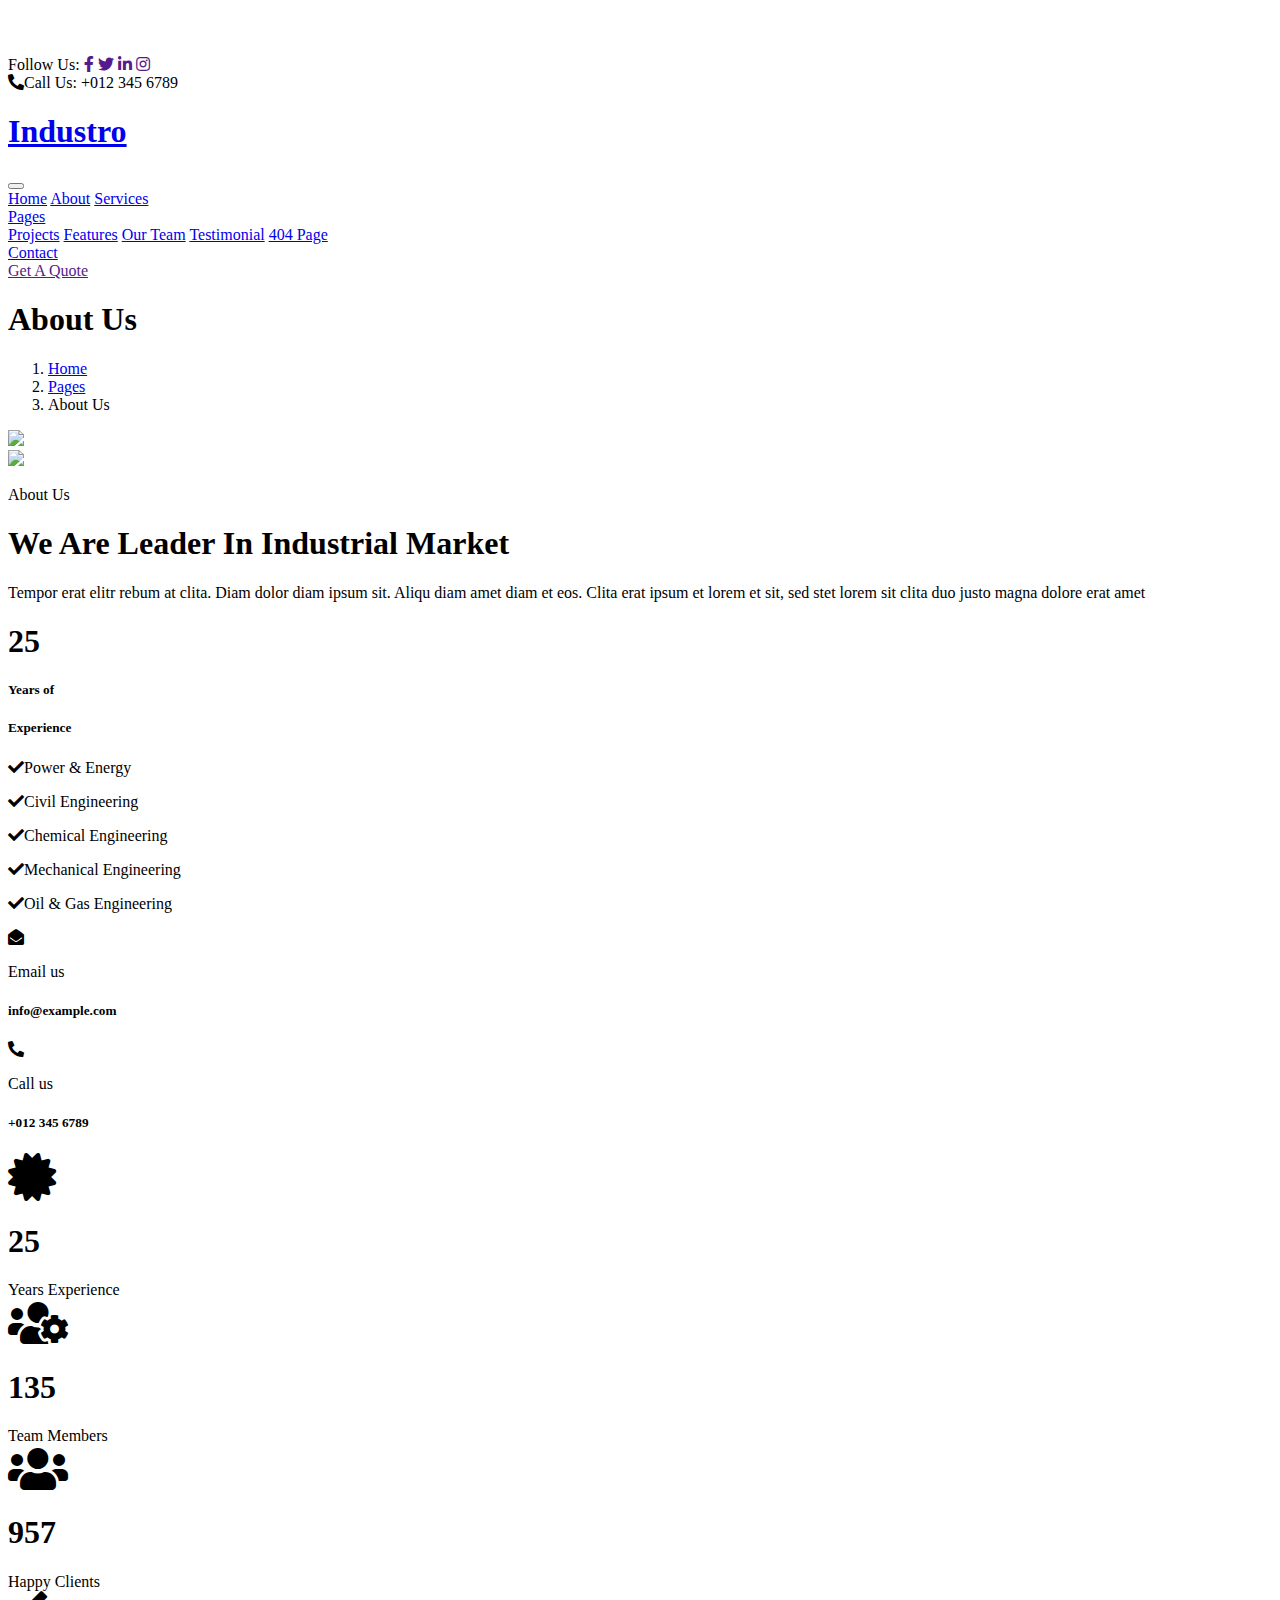
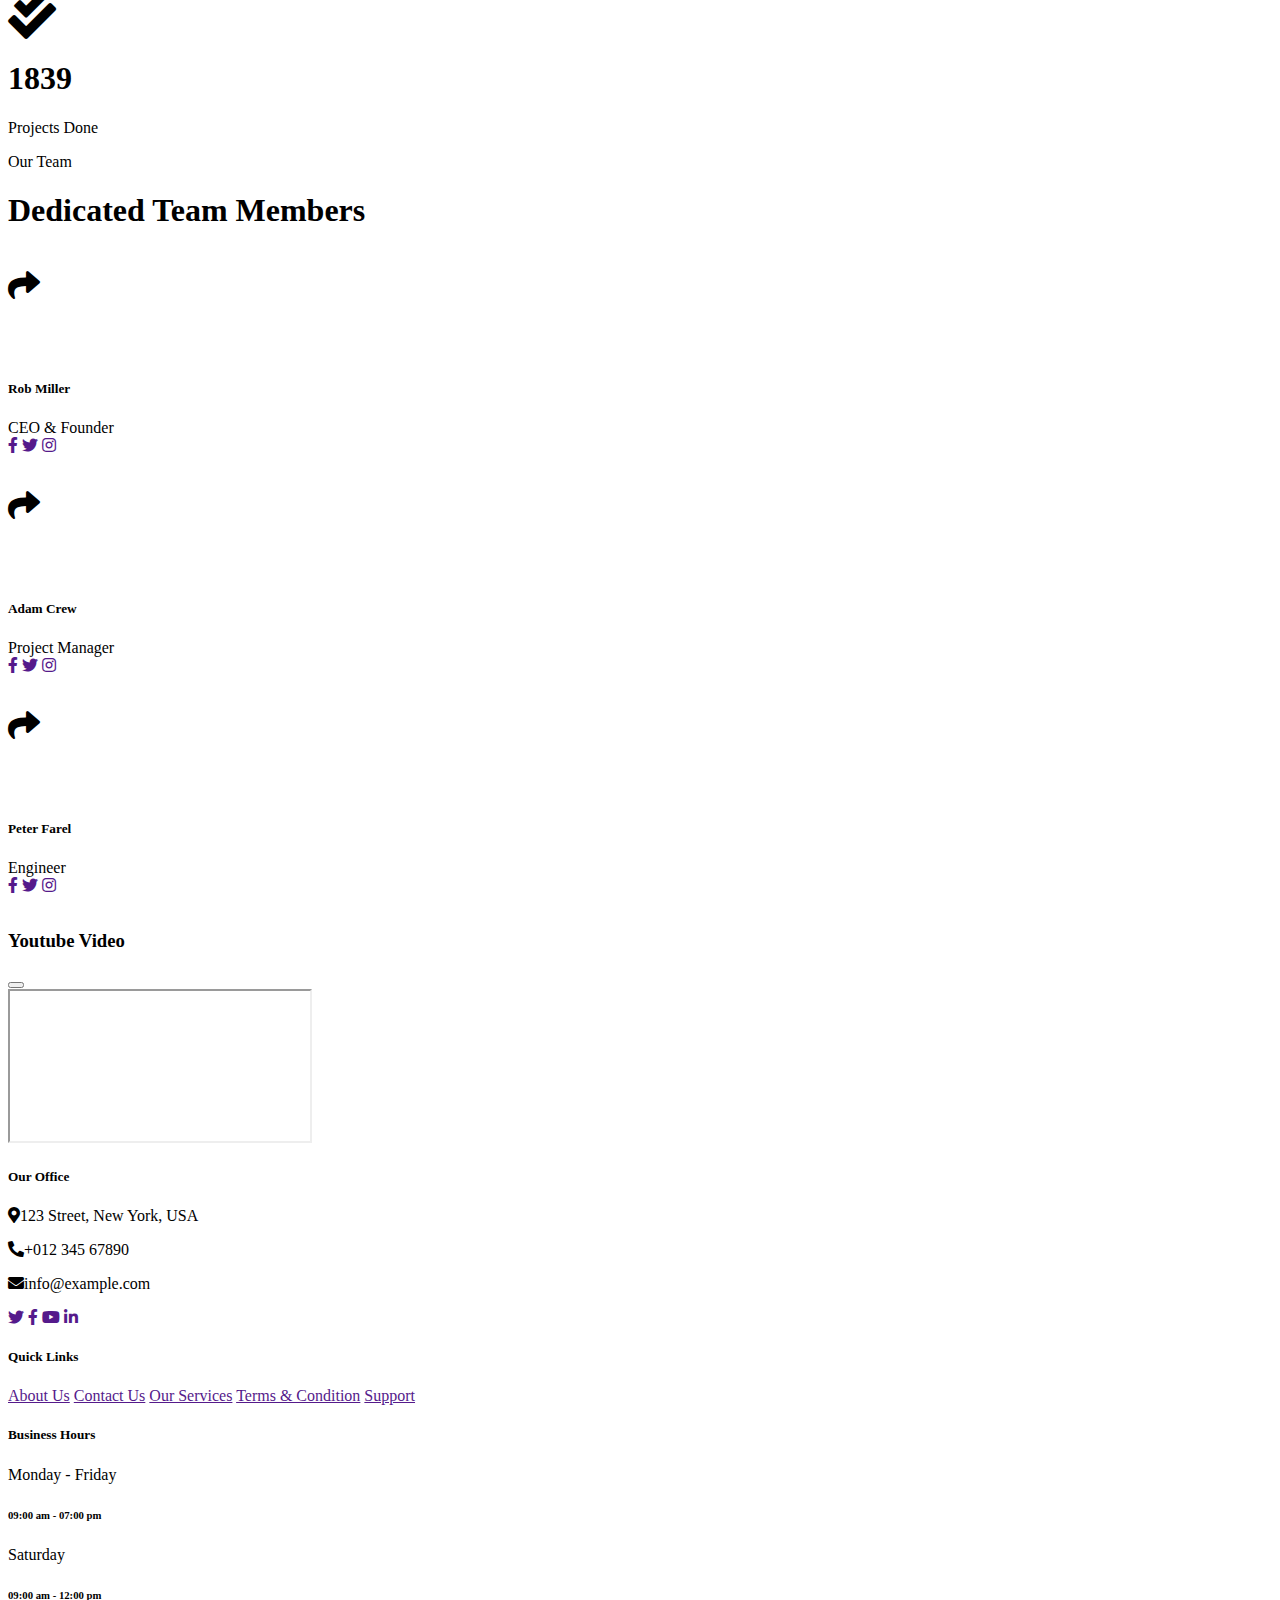
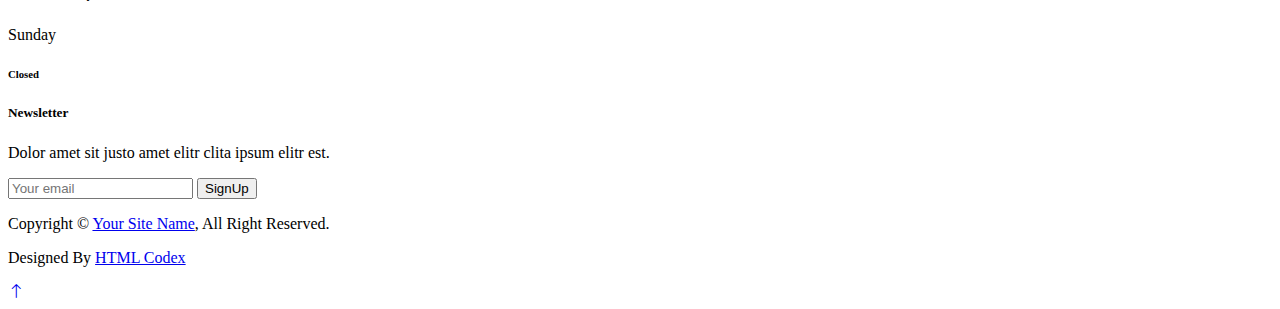
==== about.html @ bc9f6764 "Add files via upload" ====
<!DOCTYPE html>
<html lang="en">

<head>
    <meta charset="utf-8">
    <title>Industro - Industrial HTML Template</title>
    <meta content="width=device-width, initial-scale=1.0" name="viewport">
    <meta content="" name="keywords">
    <meta content="" name="description">

    <!-- Favicon -->
    <link href="img/favicon.ico" rel="icon">

    <!-- Google Web Fonts -->
    <link rel="preconnect" href="https://fonts.googleapis.com">
    <link rel="preconnect" href="https://fonts.gstatic.com" crossorigin>
    <link href="https://fonts.googleapis.com/css2?family=Open+Sans:wght@400;500;600&family=Rubik:wght@500;600;700&display=swap" rel="stylesheet">

    <!-- Icon Font Stylesheet -->
    <link href="https://cdnjs.cloudflare.com/ajax/libs/font-awesome/5.10.0/css/all.min.css" rel="stylesheet">
    <link href="https://cdn.jsdelivr.net/npm/bootstrap-icons@1.4.1/font/bootstrap-icons.css" rel="stylesheet">

    <!-- Libraries Stylesheet -->
    <link href="lib/animate/animate.min.css" rel="stylesheet">
    <link href="lib/owlcarousel/assets/owl.carousel.min.css" rel="stylesheet">

    <!-- Customized Bootstrap Stylesheet -->
    <link href="css/bootstrap.min.css" rel="stylesheet">

    <!-- Template Stylesheet -->
    <link href="css/style.css" rel="stylesheet">
</head>

<body>
    <!-- Spinner Start -->
    <div id="spinner" class="show bg-white position-fixed translate-middle w-100 vh-100 top-50 start-50 d-flex align-items-center justify-content-center">
        <div class="spinner-border text-primary" role="status" style="width: 3rem; height: 3rem;"></div>
    </div>
    <!-- Spinner End -->


    <!-- Topbar Start -->
    <div class="container-fluid bg-dark px-0">
        <div class="row g-0 d-none d-lg-flex">
            <div class="col-lg-6 ps-5 text-start">
                <div class="h-100 d-inline-flex align-items-center text-white">
                    <span>Follow Us:</span>
                    <a class="btn btn-link text-light" href=""><i class="fab fa-facebook-f"></i></a>
                    <a class="btn btn-link text-light" href=""><i class="fab fa-twitter"></i></a>
                    <a class="btn btn-link text-light" href=""><i class="fab fa-linkedin-in"></i></a>
                    <a class="btn btn-link text-light" href=""><i class="fab fa-instagram"></i></a>
                </div>
            </div>
            <div class="col-lg-6 text-end">
                <div class="h-100 topbar-right d-inline-flex align-items-center text-white py-2 px-5">
                    <span class="fs-5 fw-bold me-2"><i class="fa fa-phone-alt me-2"></i>Call Us:</span>
                    <span class="fs-5 fw-bold">+012 345 6789</span>
                </div>
            </div>
        </div>
    </div>
    <!-- Topbar End -->


    <!-- Navbar Start -->
    <nav class="navbar navbar-expand-lg bg-white navbar-light sticky-top py-0 pe-5">
        <a href="index.html" class="navbar-brand ps-5 me-0">
            <h1 class="text-white m-0">Industro</h1>
        </a>
        <button type="button" class="navbar-toggler me-0" data-bs-toggle="collapse" data-bs-target="#navbarCollapse">
            <span class="navbar-toggler-icon"></span>
        </button>
        <div class="collapse navbar-collapse" id="navbarCollapse">
            <div class="navbar-nav ms-auto p-4 p-lg-0">
                <a href="index.html" class="nav-item nav-link">Home</a>
                <a href="about.html" class="nav-item nav-link active">About</a>
                <a href="service.html" class="nav-item nav-link">Services</a>
                <div class="nav-item dropdown">
                    <a href="#" class="nav-link dropdown-toggle" data-bs-toggle="dropdown">Pages</a>
                    <div class="dropdown-menu bg-light m-0">
                        <a href="project.html" class="dropdown-item">Projects</a>
                        <a href="feature.html" class="dropdown-item">Features</a>
                        <a href="team.html" class="dropdown-item">Our Team</a>
                        <a href="testimonial.html" class="dropdown-item">Testimonial</a>
                        <a href="404.html" class="dropdown-item">404 Page</a>
                    </div>
                </div>
                <a href="contact.html" class="nav-item nav-link">Contact</a>
            </div>
            <a href="" class="btn btn-primary px-3 d-none d-lg-block">Get A Quote</a>
        </div>
    </nav>
    <!-- Navbar End -->


    <!-- Page Header Start -->
    <div class="container-fluid page-header py-5 mb-5 wow fadeIn" data-wow-delay="0.1s">
        <div class="container py-5">
            <h1 class="display-3 text-white animated slideInRight">About Us</h1>
            <nav aria-label="breadcrumb">
                <ol class="breadcrumb animated slideInRight mb-0">
                    <li class="breadcrumb-item"><a href="#">Home</a></li>
                    <li class="breadcrumb-item"><a href="#">Pages</a></li>
                    <li class="breadcrumb-item active" aria-current="page">About Us</li>
                </ol>
            </nav>
        </div>
    </div>
    <!-- Page Header End -->


    <!-- About Start -->
    <div class="container-xxl py-5">
        <div class="container">
            <div class="row g-5">
                <div class="col-lg-6">
                    <div class="row gx-3 h-100">
                        <div class="col-6 align-self-start wow fadeInUp" data-wow-delay="0.1s">
                            <img class="img-fluid" src="img/about-1.jpg">
                        </div>
                        <div class="col-6 align-self-end wow fadeInDown" data-wow-delay="0.1s">
                            <img class="img-fluid" src="img/about-2.jpg">
                        </div>
                    </div>
                </div>
                <div class="col-lg-6 wow fadeIn" data-wow-delay="0.5s">
                    <p class="fw-medium text-uppercase text-primary mb-2">About Us</p>
                    <h1 class="display-5 mb-4">We Are Leader In Industrial Market</h1>
                    <p class="mb-4">Tempor erat elitr rebum at clita. Diam dolor diam ipsum sit. Aliqu diam amet diam et eos. Clita erat ipsum et lorem et sit, sed stet lorem sit clita duo justo magna dolore erat amet</p>
                    <div class="d-flex align-items-center mb-4">
                        <div class="flex-shrink-0 bg-primary p-4">
                            <h1 class="display-2">25</h1>
                            <h5 class="text-white">Years of</h5>
                            <h5 class="text-white">Experience</h5>
                        </div>
                        <div class="ms-4">
                            <p><i class="fa fa-check text-primary me-2"></i>Power & Energy</p>
                            <p><i class="fa fa-check text-primary me-2"></i>Civil Engineering</p>
                            <p><i class="fa fa-check text-primary me-2"></i>Chemical Engineering</p>
                            <p><i class="fa fa-check text-primary me-2"></i>Mechanical Engineering</p>
                            <p class="mb-0"><i class="fa fa-check text-primary me-2"></i>Oil & Gas Engineering</p>
                        </div>
                    </div>
                    <div class="row pt-2">
                        <div class="col-sm-6">
                            <div class="d-flex align-items-center">
                                <div class="flex-shrink-0 btn-lg-square rounded-circle bg-primary">
                                    <i class="fa fa-envelope-open text-white"></i>
                                </div>
                                <div class="ms-3">
                                    <p class="mb-2">Email us</p>
                                    <h5 class="mb-0">info@example.com</h5>
                                </div>
                            </div>
                        </div>
                        <div class="col-sm-6">
                            <div class="d-flex align-items-center">
                                <div class="flex-shrink-0 btn-lg-square rounded-circle bg-primary">
                                    <i class="fa fa-phone-alt text-white"></i>
                                </div>
                                <div class="ms-3">
                                    <p class="mb-2">Call us</p>
                                    <h5 class="mb-0">+012 345 6789</h5>
                                </div>
                            </div>
                        </div>
                    </div>
                </div>
            </div>
        </div>
    </div>
    <!-- About End -->


    <!-- Facts Start -->
    <div class="container-fluid facts my-5 p-5">
        <div class="row g-5">
            <div class="col-md-6 col-xl-3 wow fadeIn" data-wow-delay="0.1s">
                <div class="text-center border p-5">
                    <i class="fa fa-certificate fa-3x text-white mb-3"></i>
                    <h1 class="display-2 text-primary mb-0" data-toggle="counter-up">25</h1>
                    <span class="fs-5 fw-semi-bold text-white">Years Experience</span>
                </div>
            </div>
            <div class="col-md-6 col-xl-3 wow fadeIn" data-wow-delay="0.3s">
                <div class="text-center border p-5">
                    <i class="fa fa-users-cog fa-3x text-white mb-3"></i>
                    <h1 class="display-2 text-primary mb-0" data-toggle="counter-up">135</h1>
                    <span class="fs-5 fw-semi-bold text-white">Team Members</span>
                </div>
            </div>
            <div class="col-md-6 col-xl-3 wow fadeIn" data-wow-delay="0.5s">
                <div class="text-center border p-5">
                    <i class="fa fa-users fa-3x text-white mb-3"></i>
                    <h1 class="display-2 text-primary mb-0" data-toggle="counter-up">957</h1>
                    <span class="fs-5 fw-semi-bold text-white">Happy Clients</span>
                </div>
            </div>
            <div class="col-md-6 col-xl-3 wow fadeIn" data-wow-delay="0.7s">
                <div class="text-center border p-5">
                    <i class="fa fa-check-double fa-3x text-white mb-3"></i>
                    <h1 class="display-2 text-primary mb-0" data-toggle="counter-up">1839</h1>
                    <span class="fs-5 fw-semi-bold text-white">Projects Done</span>
                </div>
            </div>
        </div>
    </div>
    <!-- Facts End -->


    <!-- Team Start -->
    <div class="container-xxl py-5">
        <div class="container">
            <div class="text-center mx-auto wow fadeInUp" data-wow-delay="0.1s" style="max-width: 600px;">
                <p class="fw-medium text-uppercase text-primary mb-2">Our Team</p>
                <h1 class="display-5 mb-5">Dedicated Team Members</h1>
            </div>
            <div class="row g-4">
                <div class="col-lg-4 col-md-6 wow fadeInUp" data-wow-delay="0.1s">
                    <div class="team-item">
                        <img class="img-fluid" src="img/team-1.jpg" alt="">
                        <div class="d-flex">
                            <div class="flex-shrink-0 btn-square bg-primary" style="width: 90px; height: 90px;">
                                <i class="fa fa-2x fa-share text-white"></i>
                            </div>
                            <div class="position-relative overflow-hidden bg-light d-flex flex-column justify-content-center w-100 ps-4" style="height: 90px;">
                                <h5>Rob Miller</h5>
                                <span class="text-primary">CEO & Founder</span>
                                <div class="team-social">
                                    <a class="btn btn-square btn-dark rounded-circle mx-1" href=""><i class="fab fa-facebook-f"></i></a>
                                    <a class="btn btn-square btn-dark rounded-circle mx-1" href=""><i class="fab fa-twitter"></i></a>
                                    <a class="btn btn-square btn-dark rounded-circle mx-1" href=""><i class="fab fa-instagram"></i></a>
                                </div>                                                              
                            </div>
                        </div>
                    </div>
                </div>
                <div class="col-lg-4 col-md-6 wow fadeInUp" data-wow-delay="0.3s">
                    <div class="team-item">
                        <img class="img-fluid" src="img/team-2.jpg" alt="">
                        <div class="d-flex">
                            <div class="flex-shrink-0 btn-square bg-primary" style="width: 90px; height: 90px;">
                                <i class="fa fa-2x fa-share text-white"></i>
                            </div>
                            <div class="position-relative overflow-hidden bg-light d-flex flex-column justify-content-center w-100 ps-4" style="height: 90px;">
                                <h5>Adam Crew</h5>
                                <span class="text-primary">Project Manager</span>
                                <div class="team-social">
                                    <a class="btn btn-square btn-dark rounded-circle mx-1" href=""><i class="fab fa-facebook-f"></i></a>
                                    <a class="btn btn-square btn-dark rounded-circle mx-1" href=""><i class="fab fa-twitter"></i></a>
                                    <a class="btn btn-square btn-dark rounded-circle mx-1" href=""><i class="fab fa-instagram"></i></a>
                                </div>
                            </div>
                        </div>
                    </div>
                </div>
                <div class="col-lg-4 col-md-6 wow fadeInUp" data-wow-delay="0.5s">
                    <div class="team-item">
                        <img class="img-fluid" src="img/team-3.jpg" alt="">
                        <div class="d-flex">
                            <div class="flex-shrink-0 btn-square bg-primary" style="width: 90px; height: 90px;">
                                <i class="fa fa-2x fa-share text-white"></i>
                            </div>
                            <div class="position-relative overflow-hidden bg-light d-flex flex-column justify-content-center w-100 ps-4" style="height: 90px;">
                                <h5>Peter Farel</h5>
                                <span class="text-primary">Engineer</span>
                                <div class="team-social">
                                    <a class="btn btn-square btn-dark rounded-circle mx-1" href=""><i class="fab fa-facebook-f"></i></a>
                                    <a class="btn btn-square btn-dark rounded-circle mx-1" href=""><i class="fab fa-twitter"></i></a>
                                    <a class="btn btn-square btn-dark rounded-circle mx-1" href=""><i class="fab fa-instagram"></i></a>
                                </div>
                            </div>
                        </div>
                    </div>
                </div>
            </div>
        </div>
    </div>
    <!-- Team End -->


    <!-- Video Modal Start -->
    <div class="modal modal-video fade" id="videoModal" tabindex="-1" aria-labelledby="exampleModalLabel" aria-hidden="true">
        <div class="modal-dialog">
            <div class="modal-content rounded-0">
                <div class="modal-header">
                    <h3 class="modal-title" id="exampleModalLabel">Youtube Video</h3>
                    <button type="button" class="btn-close" data-bs-dismiss="modal" aria-label="Close"></button>
                </div>
                <div class="modal-body">
                    <!-- 16:9 aspect ratio -->
                    <div class="ratio ratio-16x9">
                        <iframe class="embed-responsive-item" src="" id="video" allowfullscreen allowscriptaccess="always"
                            allow="autoplay"></iframe>
                    </div>
                </div>
            </div>
        </div>
    </div>
    <!-- Video Modal End -->
        

    <!-- Footer Start -->
    <div class="container-fluid bg-dark footer mt-5 py-5 wow fadeIn" data-wow-delay="0.1s">
        <div class="container py-5">
            <div class="row g-5">
                <div class="col-lg-3 col-md-6">
                    <h5 class="text-white mb-4">Our Office</h5>
                    <p class="mb-2"><i class="fa fa-map-marker-alt me-3"></i>123 Street, New York, USA</p>
                    <p class="mb-2"><i class="fa fa-phone-alt me-3"></i>+012 345 67890</p>
                    <p class="mb-2"><i class="fa fa-envelope me-3"></i>info@example.com</p>
                    <div class="d-flex pt-3">
                        <a class="btn btn-square btn-primary rounded-circle me-2" href=""><i class="fab fa-twitter"></i></a>
                        <a class="btn btn-square btn-primary rounded-circle me-2" href=""><i class="fab fa-facebook-f"></i></a>
                        <a class="btn btn-square btn-primary rounded-circle me-2" href=""><i class="fab fa-youtube"></i></a>
                        <a class="btn btn-square btn-primary rounded-circle me-2" href=""><i class="fab fa-linkedin-in"></i></a>
                    </div>
                </div>
                <div class="col-lg-3 col-md-6">
                    <h5 class="text-white mb-4">Quick Links</h5>
                    <a class="btn btn-link" href="">About Us</a>
                    <a class="btn btn-link" href="">Contact Us</a>
                    <a class="btn btn-link" href="">Our Services</a>
                    <a class="btn btn-link" href="">Terms & Condition</a>
                    <a class="btn btn-link" href="">Support</a>
                </div>
                <div class="col-lg-3 col-md-6">
                    <h5 class="text-white mb-4">Business Hours</h5>
                    <p class="mb-1">Monday - Friday</p>
                    <h6 class="text-light">09:00 am - 07:00 pm</h6>
                    <p class="mb-1">Saturday</p>
                    <h6 class="text-light">09:00 am - 12:00 pm</h6>
                    <p class="mb-1">Sunday</p>
                    <h6 class="text-light">Closed</h6>
                </div>
                <div class="col-lg-3 col-md-6">
                    <h5 class="text-white mb-4">Newsletter</h5>
                    <p>Dolor amet sit justo amet elitr clita ipsum elitr est.</p>
                    <div class="position-relative w-100">
                        <input class="form-control bg-transparent w-100 py-3 ps-4 pe-5" type="text" placeholder="Your email">
                        <button type="button" class="btn btn-primary py-2 position-absolute top-0 end-0 mt-2 me-2">SignUp</button>
                    </div>
                </div>
            </div>
        </div>
    </div>
    <!-- Footer End -->


    <!-- Copyright Start -->
    <div class="container-fluid copyright bg-dark py-4">
        <div class="container text-center">
            <p class="mb-2">Copyright &copy; <a class="fw-semi-bold" href="#">Your Site Name</a>, All Right Reserved.</p>
            <!--/*** This template is free as long as you keep the footer author’s credit link/attribution link/backlink. If you'd like to use the template without the footer author’s credit link/attribution link/backlink, you can purchase the Credit Removal License from "https://htmlcodex.com/credit-removal". Thank you for your support. ***/-->
            <p class="mb-0">Designed By <a class="fw-semi-bold" href="https://htmlcodex.com">HTML Codex</a></p>
        </div>
    </div>
    <!-- Copyright End -->


    <!-- Back to Top -->
    <a href="#" class="btn btn-lg btn-primary btn-lg-square rounded-circle back-to-top"><i class="bi bi-arrow-up"></i></a>


    <!-- JavaScript Libraries -->
    <script src="https://code.jquery.com/jquery-3.4.1.min.js"></script>
    <script src="https://cdn.jsdelivr.net/npm/bootstrap@5.0.0/dist/js/bootstrap.bundle.min.js"></script>
    <script src="lib/wow/wow.min.js"></script>
    <script src="lib/easing/easing.min.js"></script>
    <script src="lib/waypoints/waypoints.min.js"></script>
    <script src="lib/owlcarousel/owl.carousel.min.js"></script>
    <script src="lib/counterup/counterup.min.js"></script>

    <!-- Template Javascript -->
    <script src="js/main.js"></script>
</body>

</html>
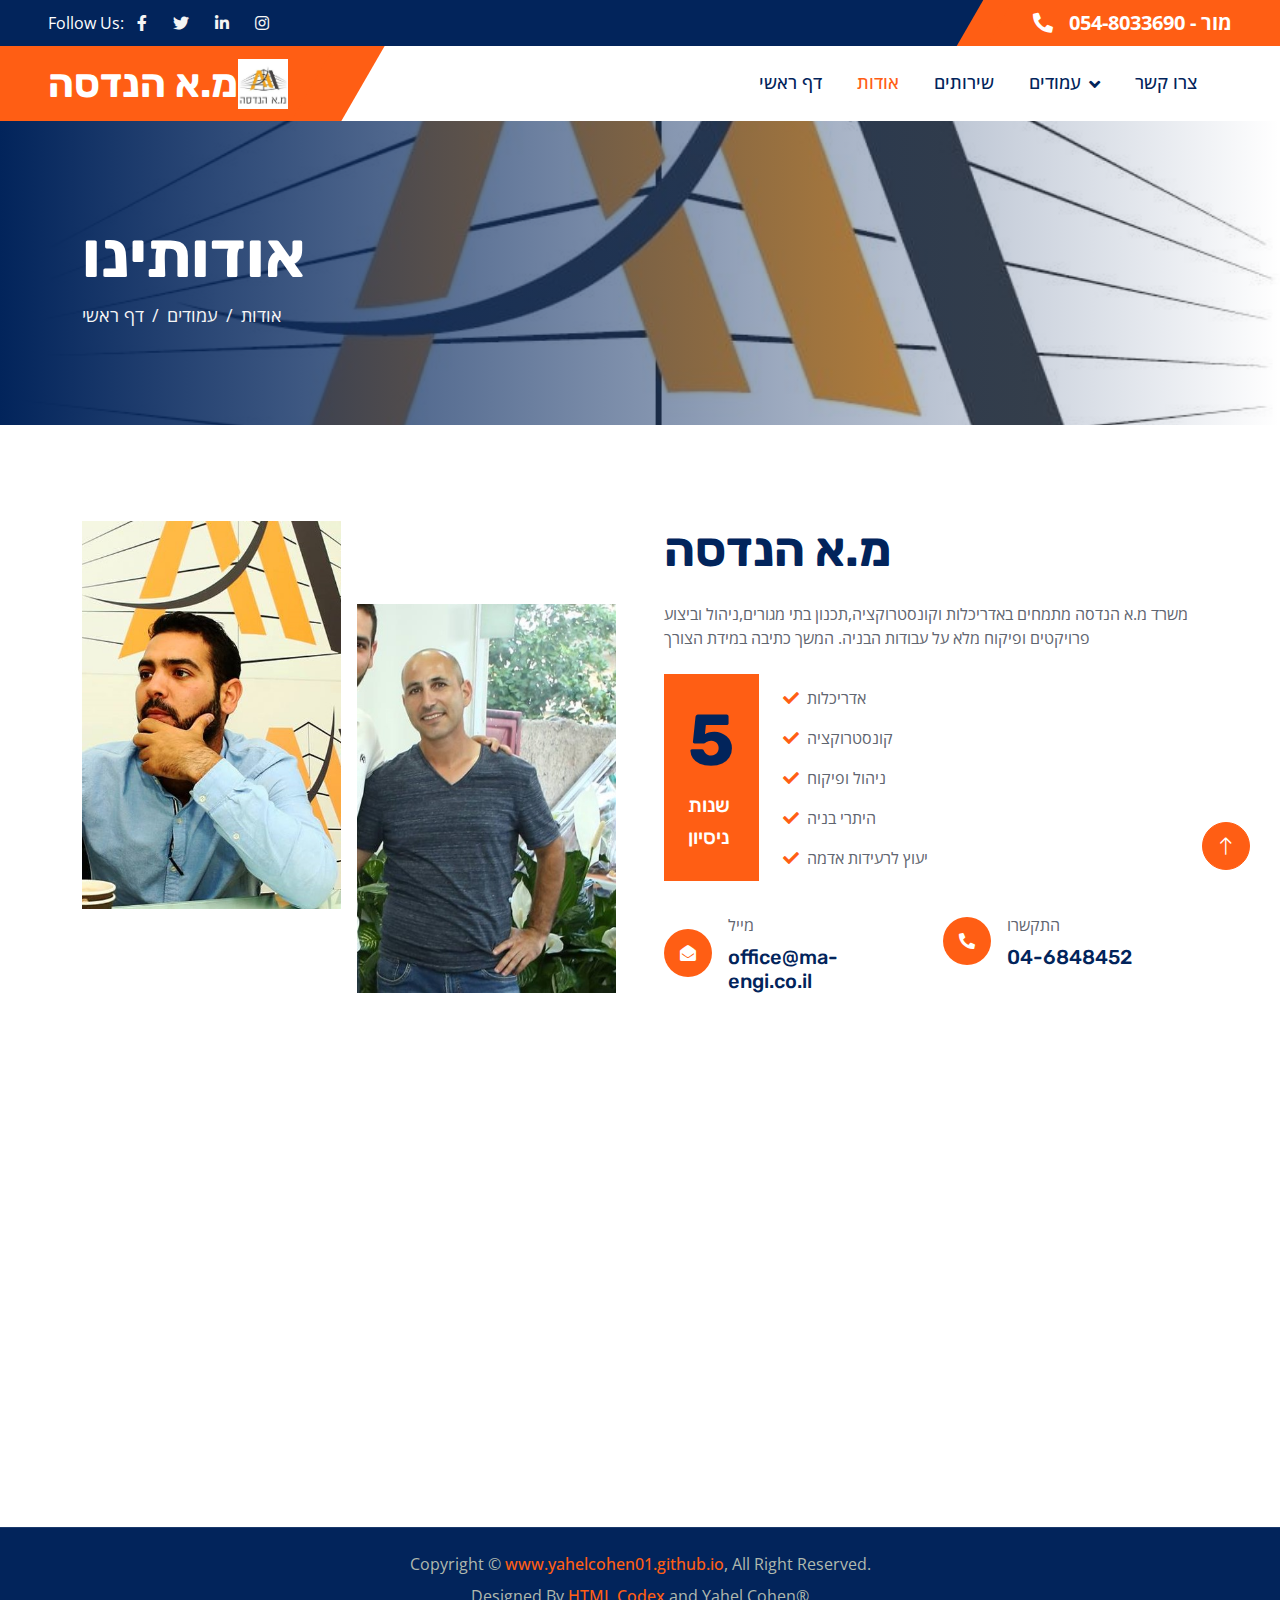
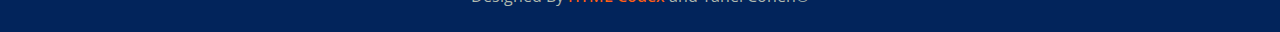
==== commit d4918638: "updated about.html all sections" ====
--- a/about.html
+++ b/about.html
@@ -3,13 +3,13 @@
 
 <head>
     <meta charset="utf-8">
-    <title>Industro - Industrial HTML Template</title>
+    <title>מ.א הנדסה</title>
     <meta content="width=device-width, initial-scale=1.0" name="viewport">
     <meta content="" name="keywords">
     <meta content="" name="description">
 
     <!-- Favicon -->
-    <link href="img/favicon.ico" rel="icon">
+    <link href="img/m&a.jpg" rel="icon">
 
     <!-- Google Web Fonts -->
     <link rel="preconnect" href="https://fonts.googleapis.com">
@@ -37,15 +37,13 @@
         <div class="spinner-border text-primary" role="status" style="width: 3rem; height: 3rem;"></div>
     </div>
     <!-- Spinner End -->
-
-
     <!-- Topbar Start -->
     <div class="container-fluid bg-dark px-0">
         <div class="row g-0 d-none d-lg-flex">
             <div class="col-lg-6 ps-5 text-start">
                 <div class="h-100 d-inline-flex align-items-center text-white">
                     <span>Follow Us:</span>
-                    <a class="btn btn-link text-light" href=""><i class="fab fa-facebook-f"></i></a>
+                    <a class="btn btn-link text-light" href="https://www.facebook.com/morengineering/?ref=page_internal"><i class="fab fa-facebook-f"></i></a>
                     <a class="btn btn-link text-light" href=""><i class="fab fa-twitter"></i></a>
                     <a class="btn btn-link text-light" href=""><i class="fab fa-linkedin-in"></i></a>
                     <a class="btn btn-link text-light" href=""><i class="fab fa-instagram"></i></a>
@@ -53,61 +51,57 @@
             </div>
             <div class="col-lg-6 text-end">
                 <div class="h-100 topbar-right d-inline-flex align-items-center text-white py-2 px-5">
-                    <span class="fs-5 fw-bold me-2"><i class="fa fa-phone-alt me-2"></i>Call Us:</span>
-                    <span class="fs-5 fw-bold">+012 345 6789</span>
+                    <span class="fs-5 fw-bold me-2"><i class="fa fa-phone-alt me-2"></i></span>
+                    <span class="fs-5 fw-bold">מור - 054-8033690</span>
                 </div>
             </div>
         </div>
     </div>
     <!-- Topbar End -->
-
-
     <!-- Navbar Start -->
     <nav class="navbar navbar-expand-lg bg-white navbar-light sticky-top py-0 pe-5">
         <a href="index.html" class="navbar-brand ps-5 me-0">
-            <h1 class="text-white m-0">Industro</h1>
+            <h1 class="text-white m-0">מ.א הנדסה</h1>
+            <div style="text-align: left;"><img src="img/m&a.jpg" lenght="50" width="50" alt="" /></div>
         </a>
         <button type="button" class="navbar-toggler me-0" data-bs-toggle="collapse" data-bs-target="#navbarCollapse">
             <span class="navbar-toggler-icon"></span>
         </button>
         <div class="collapse navbar-collapse" id="navbarCollapse">
             <div class="navbar-nav ms-auto p-4 p-lg-0">
-                <a href="index.html" class="nav-item nav-link">Home</a>
-                <a href="about.html" class="nav-item nav-link active">About</a>
-                <a href="service.html" class="nav-item nav-link">Services</a>
+                <a href="index.html" class="nav-item nav-link">דף ראשי</a>
+                <a href="about.html" class="nav-item nav-link active">אודות</a>
+                <a href="service.html" class="nav-item nav-link">שירותים</a>
                 <div class="nav-item dropdown">
-                    <a href="#" class="nav-link dropdown-toggle" data-bs-toggle="dropdown">Pages</a>
+                    <a href="#" class="nav-link dropdown-toggle" data-bs-toggle="dropdown">עמודים</a>
                     <div class="dropdown-menu bg-light m-0">
-                        <a href="project.html" class="dropdown-item">Projects</a>
-                        <a href="feature.html" class="dropdown-item">Features</a>
-                        <a href="team.html" class="dropdown-item">Our Team</a>
-                        <a href="testimonial.html" class="dropdown-item">Testimonial</a>
+                        <a href="project.html" class="dropdown-item">פרויקטים</a>
+                        <a href="feature.html" class="dropdown-item">למה אנחנו</a>
+                        <a href="team.html" class="dropdown-item">הצוות</a>
+                        <a href="testimonial.html" class="dropdown-item">לקוחות מספרים</a>
                         <a href="404.html" class="dropdown-item">404 Page</a>
                     </div>
                 </div>
-                <a href="contact.html" class="nav-item nav-link">Contact</a>
-            </div>
-            <a href="" class="btn btn-primary px-3 d-none d-lg-block">Get A Quote</a>
+                <a href="contact.html" class="nav-item nav-link">צרו קשר</a>
+            </div>
         </div>
     </nav>
     <!-- Navbar End -->
-
 
     <!-- Page Header Start -->
     <div class="container-fluid page-header py-5 mb-5 wow fadeIn" data-wow-delay="0.1s">
         <div class="container py-5">
-            <h1 class="display-3 text-white animated slideInRight">About Us</h1>
+            <h1 class="display-3 text-white animated slideInRight">אודותינו</h1>
             <nav aria-label="breadcrumb">
                 <ol class="breadcrumb animated slideInRight mb-0">
-                    <li class="breadcrumb-item"><a href="#">Home</a></li>
-                    <li class="breadcrumb-item"><a href="#">Pages</a></li>
-                    <li class="breadcrumb-item active" aria-current="page">About Us</li>
+                    <li class="breadcrumb-item"><a href="#">דף ראשי</a></li>
+                    <li class="breadcrumb-item"><a href="#">עמודים</a></li>
+                    <li class="breadcrumb-item active" aria-current="page">אודות</li>
                 </ol>
             </nav>
         </div>
     </div>
     <!-- Page Header End -->
-
 
     <!-- About Start -->
     <div class="container-xxl py-5">
@@ -116,29 +110,28 @@
                 <div class="col-lg-6">
                     <div class="row gx-3 h-100">
                         <div class="col-6 align-self-start wow fadeInUp" data-wow-delay="0.1s">
-                            <img class="img-fluid" src="img/about-1.jpg">
+                            <img class="img-fluid" src="img/Picture_of_mor_1.jpg">
                         </div>
                         <div class="col-6 align-self-end wow fadeInDown" data-wow-delay="0.1s">
-                            <img class="img-fluid" src="img/about-2.jpg">
+                            <img class="img-fluid" src="img/Picture_of_adir_1.jpg">
                         </div>
                     </div>
                 </div>
                 <div class="col-lg-6 wow fadeIn" data-wow-delay="0.5s">
-                    <p class="fw-medium text-uppercase text-primary mb-2">About Us</p>
-                    <h1 class="display-5 mb-4">We Are Leader In Industrial Market</h1>
-                    <p class="mb-4">Tempor erat elitr rebum at clita. Diam dolor diam ipsum sit. Aliqu diam amet diam et eos. Clita erat ipsum et lorem et sit, sed stet lorem sit clita duo justo magna dolore erat amet</p>
+                    <h1 class="display-5 mb-4">מ.א הנדסה</h1>
+                    <p class="mb-4"> משרד מ.א הנדסה מתמחים באדריכלות וקונסטרוקציה,תכנון בתי מגורים,ניהול וביצוע פרויקטים ופיקוח מלא על עבודות הבניה. המשך כתיבה במידת הצורך</p>
                     <div class="d-flex align-items-center mb-4">
                         <div class="flex-shrink-0 bg-primary p-4">
-                            <h1 class="display-2">25</h1>
-                            <h5 class="text-white">Years of</h5>
-                            <h5 class="text-white">Experience</h5>
+                            <h1 class="display-2">5</h1>
+                            <h5 class="text-white">שנות</h5>
+                            <h5 class="text-white">ניסיון</h5>
                         </div>
                         <div class="ms-4">
-                            <p><i class="fa fa-check text-primary me-2"></i>Power & Energy</p>
-                            <p><i class="fa fa-check text-primary me-2"></i>Civil Engineering</p>
-                            <p><i class="fa fa-check text-primary me-2"></i>Chemical Engineering</p>
-                            <p><i class="fa fa-check text-primary me-2"></i>Mechanical Engineering</p>
-                            <p class="mb-0"><i class="fa fa-check text-primary me-2"></i>Oil & Gas Engineering</p>
+                            <p><i class="fa fa-check text-primary me-2"></i>אדריכלות</p>
+                            <p><i class="fa fa-check text-primary me-2"></i>קונסטרוקציה</p>
+                            <p><i class="fa fa-check text-primary me-2"></i>ניהול ופיקוח</p>
+                            <p><i class="fa fa-check text-primary me-2"></i>היתרי בניה</p>
+                            <p class="mb-0"><i class="fa fa-check text-primary me-2"></i>יעוץ לרעידות אדמה</p>
                         </div>
                     </div>
                     <div class="row pt-2">
@@ -148,8 +141,8 @@
                                     <i class="fa fa-envelope-open text-white"></i>
                                 </div>
                                 <div class="ms-3">
-                                    <p class="mb-2">Email us</p>
-                                    <h5 class="mb-0">info@example.com</h5>
+                                    <p class="mb-2">מייל</p>
+                                    <h5 class="mb-0">office@ma-engi.co.il</h5>
                                 </div>
                             </div>
                         </div>
@@ -159,8 +152,8 @@
                                     <i class="fa fa-phone-alt text-white"></i>
                                 </div>
                                 <div class="ms-3">
-                                    <p class="mb-2">Call us</p>
-                                    <h5 class="mb-0">+012 345 6789</h5>
+                                    <p class="mb-2">התקשרו</p>
+                                    <h5 class="mb-0">04-6848452</h5>
                                 </div>
                             </div>
                         </div>
@@ -170,145 +163,15 @@
         </div>
     </div>
     <!-- About End -->
-
-
-    <!-- Facts Start -->
-    <div class="container-fluid facts my-5 p-5">
-        <div class="row g-5">
-            <div class="col-md-6 col-xl-3 wow fadeIn" data-wow-delay="0.1s">
-                <div class="text-center border p-5">
-                    <i class="fa fa-certificate fa-3x text-white mb-3"></i>
-                    <h1 class="display-2 text-primary mb-0" data-toggle="counter-up">25</h1>
-                    <span class="fs-5 fw-semi-bold text-white">Years Experience</span>
-                </div>
-            </div>
-            <div class="col-md-6 col-xl-3 wow fadeIn" data-wow-delay="0.3s">
-                <div class="text-center border p-5">
-                    <i class="fa fa-users-cog fa-3x text-white mb-3"></i>
-                    <h1 class="display-2 text-primary mb-0" data-toggle="counter-up">135</h1>
-                    <span class="fs-5 fw-semi-bold text-white">Team Members</span>
-                </div>
-            </div>
-            <div class="col-md-6 col-xl-3 wow fadeIn" data-wow-delay="0.5s">
-                <div class="text-center border p-5">
-                    <i class="fa fa-users fa-3x text-white mb-3"></i>
-                    <h1 class="display-2 text-primary mb-0" data-toggle="counter-up">957</h1>
-                    <span class="fs-5 fw-semi-bold text-white">Happy Clients</span>
-                </div>
-            </div>
-            <div class="col-md-6 col-xl-3 wow fadeIn" data-wow-delay="0.7s">
-                <div class="text-center border p-5">
-                    <i class="fa fa-check-double fa-3x text-white mb-3"></i>
-                    <h1 class="display-2 text-primary mb-0" data-toggle="counter-up">1839</h1>
-                    <span class="fs-5 fw-semi-bold text-white">Projects Done</span>
-                </div>
-            </div>
-        </div>
-    </div>
-    <!-- Facts End -->
-
-
-    <!-- Team Start -->
-    <div class="container-xxl py-5">
-        <div class="container">
-            <div class="text-center mx-auto wow fadeInUp" data-wow-delay="0.1s" style="max-width: 600px;">
-                <p class="fw-medium text-uppercase text-primary mb-2">Our Team</p>
-                <h1 class="display-5 mb-5">Dedicated Team Members</h1>
-            </div>
-            <div class="row g-4">
-                <div class="col-lg-4 col-md-6 wow fadeInUp" data-wow-delay="0.1s">
-                    <div class="team-item">
-                        <img class="img-fluid" src="img/team-1.jpg" alt="">
-                        <div class="d-flex">
-                            <div class="flex-shrink-0 btn-square bg-primary" style="width: 90px; height: 90px;">
-                                <i class="fa fa-2x fa-share text-white"></i>
-                            </div>
-                            <div class="position-relative overflow-hidden bg-light d-flex flex-column justify-content-center w-100 ps-4" style="height: 90px;">
-                                <h5>Rob Miller</h5>
-                                <span class="text-primary">CEO & Founder</span>
-                                <div class="team-social">
-                                    <a class="btn btn-square btn-dark rounded-circle mx-1" href=""><i class="fab fa-facebook-f"></i></a>
-                                    <a class="btn btn-square btn-dark rounded-circle mx-1" href=""><i class="fab fa-twitter"></i></a>
-                                    <a class="btn btn-square btn-dark rounded-circle mx-1" href=""><i class="fab fa-instagram"></i></a>
-                                </div>                                                              
-                            </div>
-                        </div>
-                    </div>
-                </div>
-                <div class="col-lg-4 col-md-6 wow fadeInUp" data-wow-delay="0.3s">
-                    <div class="team-item">
-                        <img class="img-fluid" src="img/team-2.jpg" alt="">
-                        <div class="d-flex">
-                            <div class="flex-shrink-0 btn-square bg-primary" style="width: 90px; height: 90px;">
-                                <i class="fa fa-2x fa-share text-white"></i>
-                            </div>
-                            <div class="position-relative overflow-hidden bg-light d-flex flex-column justify-content-center w-100 ps-4" style="height: 90px;">
-                                <h5>Adam Crew</h5>
-                                <span class="text-primary">Project Manager</span>
-                                <div class="team-social">
-                                    <a class="btn btn-square btn-dark rounded-circle mx-1" href=""><i class="fab fa-facebook-f"></i></a>
-                                    <a class="btn btn-square btn-dark rounded-circle mx-1" href=""><i class="fab fa-twitter"></i></a>
-                                    <a class="btn btn-square btn-dark rounded-circle mx-1" href=""><i class="fab fa-instagram"></i></a>
-                                </div>
-                            </div>
-                        </div>
-                    </div>
-                </div>
-                <div class="col-lg-4 col-md-6 wow fadeInUp" data-wow-delay="0.5s">
-                    <div class="team-item">
-                        <img class="img-fluid" src="img/team-3.jpg" alt="">
-                        <div class="d-flex">
-                            <div class="flex-shrink-0 btn-square bg-primary" style="width: 90px; height: 90px;">
-                                <i class="fa fa-2x fa-share text-white"></i>
-                            </div>
-                            <div class="position-relative overflow-hidden bg-light d-flex flex-column justify-content-center w-100 ps-4" style="height: 90px;">
-                                <h5>Peter Farel</h5>
-                                <span class="text-primary">Engineer</span>
-                                <div class="team-social">
-                                    <a class="btn btn-square btn-dark rounded-circle mx-1" href=""><i class="fab fa-facebook-f"></i></a>
-                                    <a class="btn btn-square btn-dark rounded-circle mx-1" href=""><i class="fab fa-twitter"></i></a>
-                                    <a class="btn btn-square btn-dark rounded-circle mx-1" href=""><i class="fab fa-instagram"></i></a>
-                                </div>
-                            </div>
-                        </div>
-                    </div>
-                </div>
-            </div>
-        </div>
-    </div>
-    <!-- Team End -->
-
-
-    <!-- Video Modal Start -->
-    <div class="modal modal-video fade" id="videoModal" tabindex="-1" aria-labelledby="exampleModalLabel" aria-hidden="true">
-        <div class="modal-dialog">
-            <div class="modal-content rounded-0">
-                <div class="modal-header">
-                    <h3 class="modal-title" id="exampleModalLabel">Youtube Video</h3>
-                    <button type="button" class="btn-close" data-bs-dismiss="modal" aria-label="Close"></button>
-                </div>
-                <div class="modal-body">
-                    <!-- 16:9 aspect ratio -->
-                    <div class="ratio ratio-16x9">
-                        <iframe class="embed-responsive-item" src="" id="video" allowfullscreen allowscriptaccess="always"
-                            allow="autoplay"></iframe>
-                    </div>
-                </div>
-            </div>
-        </div>
-    </div>
-    <!-- Video Modal End -->
-        
-
     <!-- Footer Start -->
     <div class="container-fluid bg-dark footer mt-5 py-5 wow fadeIn" data-wow-delay="0.1s">
         <div class="container py-5">
             <div class="row g-5">
                 <div class="col-lg-3 col-md-6">
-                    <h5 class="text-white mb-4">Our Office</h5>
-                    <p class="mb-2"><i class="fa fa-map-marker-alt me-3"></i>123 Street, New York, USA</p>
-                    <p class="mb-2"><i class="fa fa-phone-alt me-3"></i>+012 345 67890</p>
-                    <p class="mb-2"><i class="fa fa-envelope me-3"></i>info@example.com</p>
+                    <h5 class="text-white mb-4">משרדים</h5>
+                    <p class="mb-2"><i class="fa fa-map-marker-alt me-3"></i>רחוב בית המשי קומה 2, בית שאן.</p>
+                    <p class="mb-2"><i class="fa fa-phone-alt me-3"></i>מור - 054-8033690 <br> אדיר - 052-871-3356 <br> טל' - 04-6848452 </p>
+                    <p class="mb-2"><i class="fa fa-envelope me-3"></i>office@ma-engi.co.il</p>
                     <div class="d-flex pt-3">
                         <a class="btn btn-square btn-primary rounded-circle me-2" href=""><i class="fab fa-twitter"></i></a>
                         <a class="btn btn-square btn-primary rounded-circle me-2" href=""><i class="fab fa-facebook-f"></i></a>
@@ -317,47 +180,33 @@
                     </div>
                 </div>
                 <div class="col-lg-3 col-md-6">
-                    <h5 class="text-white mb-4">Quick Links</h5>
-                    <a class="btn btn-link" href="">About Us</a>
-                    <a class="btn btn-link" href="">Contact Us</a>
-                    <a class="btn btn-link" href="">Our Services</a>
-                    <a class="btn btn-link" href="">Terms & Condition</a>
-                    <a class="btn btn-link" href="">Support</a>
+                    <h5 class="text-white mb-4">לינקים מהירים</h5>
+                    <a class="btn btn-link" href="">אודות</a>
+                    <a class="btn btn-link" href="">צרו קשר</a>
+                    <!--<a class="btn btn-link" href="">Our Services</a>-->
+                    <a class="btn btn-link" href="">תקנון האתר</a>
+                    <a class="btn btn-link" href="">עזרה</a>
                 </div>
                 <div class="col-lg-3 col-md-6">
-                    <h5 class="text-white mb-4">Business Hours</h5>
-                    <p class="mb-1">Monday - Friday</p>
-                    <h6 class="text-light">09:00 am - 07:00 pm</h6>
-                    <p class="mb-1">Saturday</p>
-                    <h6 class="text-light">09:00 am - 12:00 pm</h6>
-                    <p class="mb-1">Sunday</p>
-                    <h6 class="text-light">Closed</h6>
-                </div>
-                <div class="col-lg-3 col-md-6">
-                    <h5 class="text-white mb-4">Newsletter</h5>
-                    <p>Dolor amet sit justo amet elitr clita ipsum elitr est.</p>
-                    <div class="position-relative w-100">
-                        <input class="form-control bg-transparent w-100 py-3 ps-4 pe-5" type="text" placeholder="Your email">
-                        <button type="button" class="btn btn-primary py-2 position-absolute top-0 end-0 mt-2 me-2">SignUp</button>
-                    </div>
+                    <h5 class="text-white mb-4">שעות פעילות</h5>
+                    <p class="mb-1">ראשון - חמישי</p>
+                    <h6 class="text-light">09:00 - 16:00 </h6>
+                    <p class="mb-1">שישי</p>
+                    <h6 class="text-light">09:00 am - 12:00 </h6>
                 </div>
             </div>
         </div>
     </div>
     <!-- Footer End -->
-
-
     <!-- Copyright Start -->
     <div class="container-fluid copyright bg-dark py-4">
         <div class="container text-center">
-            <p class="mb-2">Copyright &copy; <a class="fw-semi-bold" href="#">Your Site Name</a>, All Right Reserved.</p>
+            <p class="mb-2">Copyright &copy; <a class="fw-semi-bold" href="#">www.yahelcohen01.github.io</a>, All Right Reserved.</p>
             <!--/*** This template is free as long as you keep the footer author’s credit link/attribution link/backlink. If you'd like to use the template without the footer author’s credit link/attribution link/backlink, you can purchase the Credit Removal License from "https://htmlcodex.com/credit-removal". Thank you for your support. ***/-->
-            <p class="mb-0">Designed By <a class="fw-semi-bold" href="https://htmlcodex.com">HTML Codex</a></p>
+            <p class="mb-0">Designed By <a class="fw-semi-bold" href="https://htmlcodex.com">HTML Codex </a>and Yahel Cohen®</p>
         </div>
     </div>
     <!-- Copyright End -->
-
-
     <!-- Back to Top -->
     <a href="#" class="btn btn-lg btn-primary btn-lg-square rounded-circle back-to-top"><i class="bi bi-arrow-up"></i></a>
 
@@ -375,4 +224,4 @@
     <script src="js/main.js"></script>
 </body>
 
-</html>+</html>
--- a/css/style.css
+++ b/css/style.css
@@ -0,0 +1,701 @@
+/********** Template CSS **********/
+:root {
+    --primary: #FF5E14;
+    --secondary: #5F656F;
+    --light: #F5F5F5;
+    --dark: #02245B;
+}
+
+.back-to-top {
+    position: fixed;
+    display: none;
+    right: 30px;
+    bottom: 30px;
+    z-index: 99;
+}
+
+h1,
+h2,
+.h1,
+.h2,
+.fw-bold {
+    font-weight: 700 !important;
+}
+
+h3,
+h4,
+.h3,
+.h4,
+.fw-medium {
+    font-weight: 600 !important;
+}
+
+h5,
+h6,
+.h5,
+.h6,
+.fw-semi-bold {
+    font-weight: 500 !important;
+}
+
+
+/*** Spinner ***/
+#spinner {
+    opacity: 0;
+    visibility: hidden;
+    transition: opacity .5s ease-out, visibility 0s linear .5s;
+    z-index: 99999;
+}
+
+#spinner.show {
+    transition: opacity .5s ease-out, visibility 0s linear 0s;
+    visibility: visible;
+    opacity: 1;
+}
+
+
+/*** Button ***/
+.btn {
+    transition: .5s;
+    font-weight: 500;
+}
+
+.btn-primary,
+.btn-outline-primary:hover {
+    color: #FFFFFF;
+}
+
+.btn-square {
+    width: 38px;
+    height: 38px;
+}
+
+.btn-sm-square {
+    width: 32px;
+    height: 32px;
+}
+
+.btn-lg-square {
+    width: 48px;
+    height: 48px;
+}
+
+.btn-square,
+.btn-sm-square,
+.btn-lg-square {
+    padding: 0;
+    display: flex;
+    align-items: center;
+    justify-content: center;
+    font-weight: normal;
+}
+
+
+.topbar-right {
+    position: relative;
+    background: var(--primary);
+}
+
+.topbar-right::before {
+    position: absolute;
+    content: "";
+    width: 30px;
+    height: 100%;
+    top: 0;
+    left: -15px;
+    transform: skewX(-30deg);
+    background-color: var(--primary);
+}
+
+
+/*** Navbar ***/
+.navbar.sticky-top {
+    top: -100px;
+    transition: .5s;
+}
+
+.navbar .navbar-brand {
+    position: relative;
+    padding-right: 50px;
+    height: 75px;
+    display: flex;
+    align-items: center;
+    background: var(--primary);
+}
+
+.navbar .navbar-brand::after {
+    position: absolute;
+    content: "";
+    width: 50px;
+    height: 100%;
+    top: 0;
+    right: -25px;
+    transform: skewX(-30deg);
+    background-color: var(--primary);
+}
+
+.navbar .navbar-nav .nav-link {
+    margin-right: 35px;
+    padding: 20px 0;
+    color: var(--dark);
+    font-size: 18px;
+    font-weight: 500;
+    outline: none;
+}
+
+.navbar .navbar-nav .nav-link:hover,
+.navbar .navbar-nav .nav-link.active {
+    color: var(--primary);
+}
+
+.navbar .dropdown-toggle::after {
+    border: none;
+    content: "\f107";
+    font-family: "Font Awesome 5 Free";
+    font-weight: 900;
+    vertical-align: middle;
+    margin-left: 8px;
+}
+
+@media (max-width: 991.98px) {
+    .navbar .navbar-nav .nav-link  {
+        margin-right: 0;
+        padding: 10px 0;
+    }
+
+    .navbar .navbar-nav {
+        border-top: 1px solid #EEEEEE;
+    }
+}
+
+@media (min-width: 992px) {
+    .navbar .nav-item .dropdown-menu {
+        display: block;
+        border: none;
+        margin-top: 0;
+        top: 150%;
+        opacity: 0;
+        visibility: hidden;
+        transition: .5s;
+    }
+
+    .navbar .nav-item:hover .dropdown-menu {
+        top: 100%;
+        visibility: visible;
+        transition: .5s;
+        opacity: 1;
+    }
+}
+
+
+/*** Header ***/
+.carousel-caption {
+    top: 0;
+    left: 0;
+    right: 0;
+    bottom: 0;
+    display: flex;
+    align-items: center;
+    background: linear-gradient(to right, rgba(2, 36, 91, 1) 0%, rgba(2, 36, 91, 0) 100%);
+    z-index: 1;
+}
+
+.carousel-control-prev,
+.carousel-control-next {
+    width: 15%;
+}
+
+.carousel-control-prev-icon,
+.carousel-control-next-icon {
+    width: 3.5rem;
+    height: 3.5rem;
+    background-color: var(--primary);
+    border: 15px solid var(--primary);
+    border-radius: 3.5rem;
+}
+
+@media (max-width: 768px) {
+    #header-carousel .carousel-item {
+        position: relative;
+        min-height: 450px;
+    }
+    
+    #header-carousel .carousel-item img {
+        position: absolute;
+        width: 100%;
+        height: 100%;
+        object-fit: cover;
+    }
+}
+
+.page-header {
+    background: linear-gradient(to right, rgba(2, 36, 91, 1) 0%, rgba(2, 36, 91, 0) 100%), url(../img/m&a_background.jpg) center center no-repeat;
+    background-size: cover;
+}
+
+.page-header .breadcrumb-item+.breadcrumb-item::before {
+    color: var(--light);
+}
+
+.page-header .breadcrumb-item,
+.page-header .breadcrumb-item a {
+    font-size: 18px;
+    color: var(--light);
+}
+
+
+/*** Facts ***/
+.facts {
+    position: relative;
+    margin: 6rem 0;
+    background: var(--dark);
+}
+
+.facts .border {
+    border-color: rgba(255, 255, 255, .1) !important;
+}
+
+
+/*** Features ***/
+.btn-play {
+    position: absolute;
+    top: 50%;
+    right: -30px;
+    transform: translateY(-50%);
+    display: block;
+    box-sizing: content-box;
+    width: 16px;
+    height: 26px;
+    border-radius: 100%;
+    border: none;
+    outline: none !important;
+    padding: 18px 20px 20px 28px;
+    background: var(--primary);
+}
+
+@media (max-width: 992px) {
+    .btn-play {
+        left: 50%;
+        right: auto;
+        transform: translate(-50%, -50%);
+    }
+}
+
+.btn-play:before {
+    content: "";
+    position: absolute;
+    z-index: 0;
+    left: 50%;
+    top: 50%;
+    transform: translateX(-50%) translateY(-50%);
+    display: block;
+    width: 60px;
+    height: 60px;
+    background: var(--primary);
+    border-radius: 100%;
+    animation: pulse-border 1500ms ease-out infinite;
+}
+
+.btn-play:after {
+    content: "";
+    position: absolute;
+    z-index: 1;
+    left: 50%;
+    top: 50%;
+    transform: translateX(-50%) translateY(-50%);
+    display: block;
+    width: 60px;
+    height: 60px;
+    background: var(--primary);
+    border-radius: 100%;
+    transition: all 200ms;
+}
+
+.btn-play span {
+    display: block;
+    position: relative;
+    z-index: 3;
+    width: 0;
+    height: 0;
+    left: -1px;
+    border-left: 16px solid #FFFFFF;
+    border-top: 11px solid transparent;
+    border-bottom: 11px solid transparent;
+}
+
+@keyframes pulse-border {
+    0% {
+        transform: translateX(-50%) translateY(-50%) translateZ(0) scale(1);
+        opacity: 1;
+    }
+
+    100% {
+        transform: translateX(-50%) translateY(-50%) translateZ(0) scale(2);
+        opacity: 0;
+    }
+}
+
+.modal-video .modal-dialog {
+    position: relative;
+    max-width: 800px;
+    margin: 60px auto 0 auto;
+}
+
+.modal-video .modal-body {
+    position: relative;
+    padding: 0px;
+}
+
+.modal-video .close {
+    position: absolute;
+    width: 30px;
+    height: 30px;
+    right: 0px;
+    top: -30px;
+    z-index: 999;
+    font-size: 30px;
+    font-weight: normal;
+    color: #FFFFFF;
+    background: #000000;
+    opacity: 1;
+}
+
+
+/*** Service ***/
+.service-item {
+    position: relative;
+    margin: 65px 0 25px 0;
+    box-shadow: 0 0 45px rgba(0, 0, 0, .07);
+}
+
+.service-item .service-img {
+    position: absolute;
+    padding: 12px;
+    width: 130px;
+    height: 130px;
+    top: -65px;
+    left: 50%;
+    transform: translateX(-50%);
+    background: #FFFFFF;
+    box-shadow: 0 0 45px rgba(0, 0, 0, .09);
+    z-index: 2;
+}
+
+.service-item .service-detail {
+    position: absolute;
+    width: 100%;
+    height: 100%;
+    top: 0;
+    left: 0;
+    overflow: hidden;
+    z-index: 1;
+}
+
+.service-item .service-title {
+    position: absolute;
+    padding: 65px 30px 25px 30px;
+    width: 100%;
+    height: 100%;
+    top: 0;
+    left: 0;
+    display: flex;
+    flex-direction: column;
+    align-items: center;
+    justify-content: center;
+    text-align: center;
+    background: #FFFFFF;
+    transition: .5s;
+}
+
+.service-item:hover .service-title {
+    top: -100%;
+}
+
+.service-item .service-text {
+    position: absolute;
+    overflow: hidden;
+    padding: 65px 30px 25px 30px;
+    width: 100%;
+    height: 100%;
+    top: 100%;
+    left: 0;
+    display: flex;
+    align-items: center;
+    text-align: center;
+    background: rgba(2, 36, 91, .7);
+    transition: .5s;
+}
+
+.service-item:hover .service-text {
+    top: 0;
+}
+
+.service-item .service-text::before {
+    position: absolute;
+    content: "";
+    width: 100%;
+    height: 100px;
+    top: -100%;
+    left: 0;
+    transform: skewY(-12deg);
+    background: #FFFFFF;
+    transition: .5s;
+}
+
+.service-item:hover .service-text::before {
+    top: -55px;
+}
+
+.service-item .btn {
+    position: absolute;
+    width: 130px;
+    height: 50px;
+    left: 50%;
+    bottom: -25px;
+    transform: translateX(-50%);
+    display: flex;
+    align-items: center;
+    justify-content: center;
+    color: var(--secondary);
+    background: #FFFFFF;
+    border: none;
+    box-shadow: 0 0 45px rgba(0, 0, 0, .09);
+    z-index: 2;
+}
+
+.service-item .btn:hover {
+    color: #FFFFFF;
+    background: var(--primary);
+}
+
+
+/*** Project ***/
+.project-carousel {
+    position: relative;
+    background: var(--dark);
+}
+
+.project-item {
+    position: relative;
+    display: block;
+}
+
+.project-item img {
+    transition: .5s;
+}
+
+.project-item:hover img,
+.project-carousel .owl-item.center img {
+    margin-top: -60px;
+}
+
+.project-item .project-title {
+    position: absolute;
+    padding: 0 15px;
+    width: 100%;
+    height: 80px;
+    bottom: -110px;
+    left: 0;
+    display: flex;
+    align-items: center;
+    justify-content: center;
+    text-align: center;
+    background: var(--dark);
+    transition: .5s;
+}
+
+.project-item:hover .project-title,
+.project-carousel .owl-item.center .project-title  {
+    bottom: -60px;
+}
+
+.project-item .project-title::before {
+    position: absolute;
+    content: "";
+    width: 100%;
+    height: 30px;
+    top: -15px;
+    left: 0;
+    transform: skewY(-5deg);
+    background: var(--dark);
+    transition: .5s;
+}
+
+.project-carousel .owl-nav {
+    position: absolute;
+    width: 100%;
+    height: 45px;
+    top: 50%;
+    left: 0;
+    transform: translateY(-50%);
+    display: flex;
+    justify-content: space-between;
+    transition: .5s;
+    opacity: 0;
+    z-index: 1;
+}
+
+.project-carousel:hover .owl-nav {
+    opacity: 1;
+}
+
+.project-carousel .owl-nav .owl-prev,
+.project-carousel .owl-nav .owl-next {
+    margin: 0 30px;
+    width: 45px;
+    height: 45px;
+    display: flex;
+    align-items: center;
+    justify-content: center;
+    color: #FFFFFF;
+    background: var(--primary);
+    border-radius: 45px;
+    font-size: 22px;
+    transition: .5s;
+}
+
+
+/*** Team ***/
+.team-item .team-social {
+    position: absolute;
+    width: 100%;
+    height: 100%;
+    top: 0;
+    left: -100%;
+    display: flex;
+    align-items: center;
+    background: var(--primary);
+    transition: .5s;
+}
+
+.team-item:hover .team-social {
+    left: 0;
+}
+
+
+/*** Testimonial ***/
+.testimonial-carousel::before {
+    position: absolute;
+    content: "";
+    top: 0;
+    left: 0;
+    height: 100%;
+    width: 0;
+    background: linear-gradient(to right, rgba(255, 255, 255, 1) 0%, rgba(255, 255, 255, 0) 100%);
+    z-index: 1;
+}
+
+.testimonial-carousel::after {
+    position: absolute;
+    content: "";
+    top: 0;
+    right: 0;
+    height: 100%;
+    width: 0;
+    background: linear-gradient(to left, rgba(255, 255, 255, 1) 0%, rgba(255, 255, 255, 0) 100%);
+    z-index: 1;
+}
+
+@media (min-width: 768px) {
+    .testimonial-carousel::before,
+    .testimonial-carousel::after {
+        width: 200px;
+    }
+}
+
+@media (min-width: 992px) {
+    .testimonial-carousel::before,
+    .testimonial-carousel::after {
+        width: 300px;
+    }
+}
+
+.testimonial-carousel .owl-nav {
+    position: absolute;
+    width: 350px;
+    top: 20px;
+    left: 50%;
+    transform: translateX(-50%);
+    display: flex;
+    justify-content: space-between;
+    opacity: 0;
+    transition: .5s;
+    z-index: 1;
+}
+
+.testimonial-carousel:hover .owl-nav {
+    width: 300px;
+    opacity: 1;
+}
+
+.testimonial-carousel .owl-nav .owl-prev,
+.testimonial-carousel .owl-nav .owl-next {
+    position: relative;
+    color: var(--primary);
+    font-size: 45px;
+    transition: .5s;
+}
+
+.testimonial-carousel .owl-nav .owl-prev:hover,
+.testimonial-carousel .owl-nav .owl-next:hover {
+    color: var(--dark);
+}
+
+.testimonial-carousel .testimonial-img img {
+    width: 100px;
+    height: 100px;
+}
+
+.testimonial-carousel .testimonial-img .btn-square {
+    position: absolute;
+    bottom: -19px;
+    left: 50%;
+    transform: translateX(-50%);
+}
+
+.testimonial-carousel .owl-item .testimonial-text {
+    margin-bottom: 30px;
+    box-shadow: 0 0 45px rgba(0, 0, 0, .08);
+    transform: scale(.8);
+    transition: .5s;
+}
+
+.testimonial-carousel .owl-item.center .testimonial-text {
+    transform: scale(1);
+}
+
+
+/*** Footer ***/
+.footer {
+    color: #B0B9AE;
+}
+
+.footer .btn.btn-link {
+    display: block;
+    margin-bottom: 5px;
+    padding: 0;
+    text-align: left;
+    color: #B0B9AE;
+    font-weight: normal;
+    text-transform: capitalize;
+    transition: .3s;
+}
+
+.footer .btn.btn-link::before {
+    position: relative;
+    content: "\f105";
+    font-family: "Font Awesome 5 Free";
+    font-weight: 900;
+    margin-right: 10px;
+}
+
+.footer .btn.btn-link:hover {
+    color: var(--light);
+    letter-spacing: 1px;
+    box-shadow: none;
+}
+
+.copyright {
+    color: #B0B9AE;
+    border-top: 1px solid rgba(255, 255, 255, .1);
+}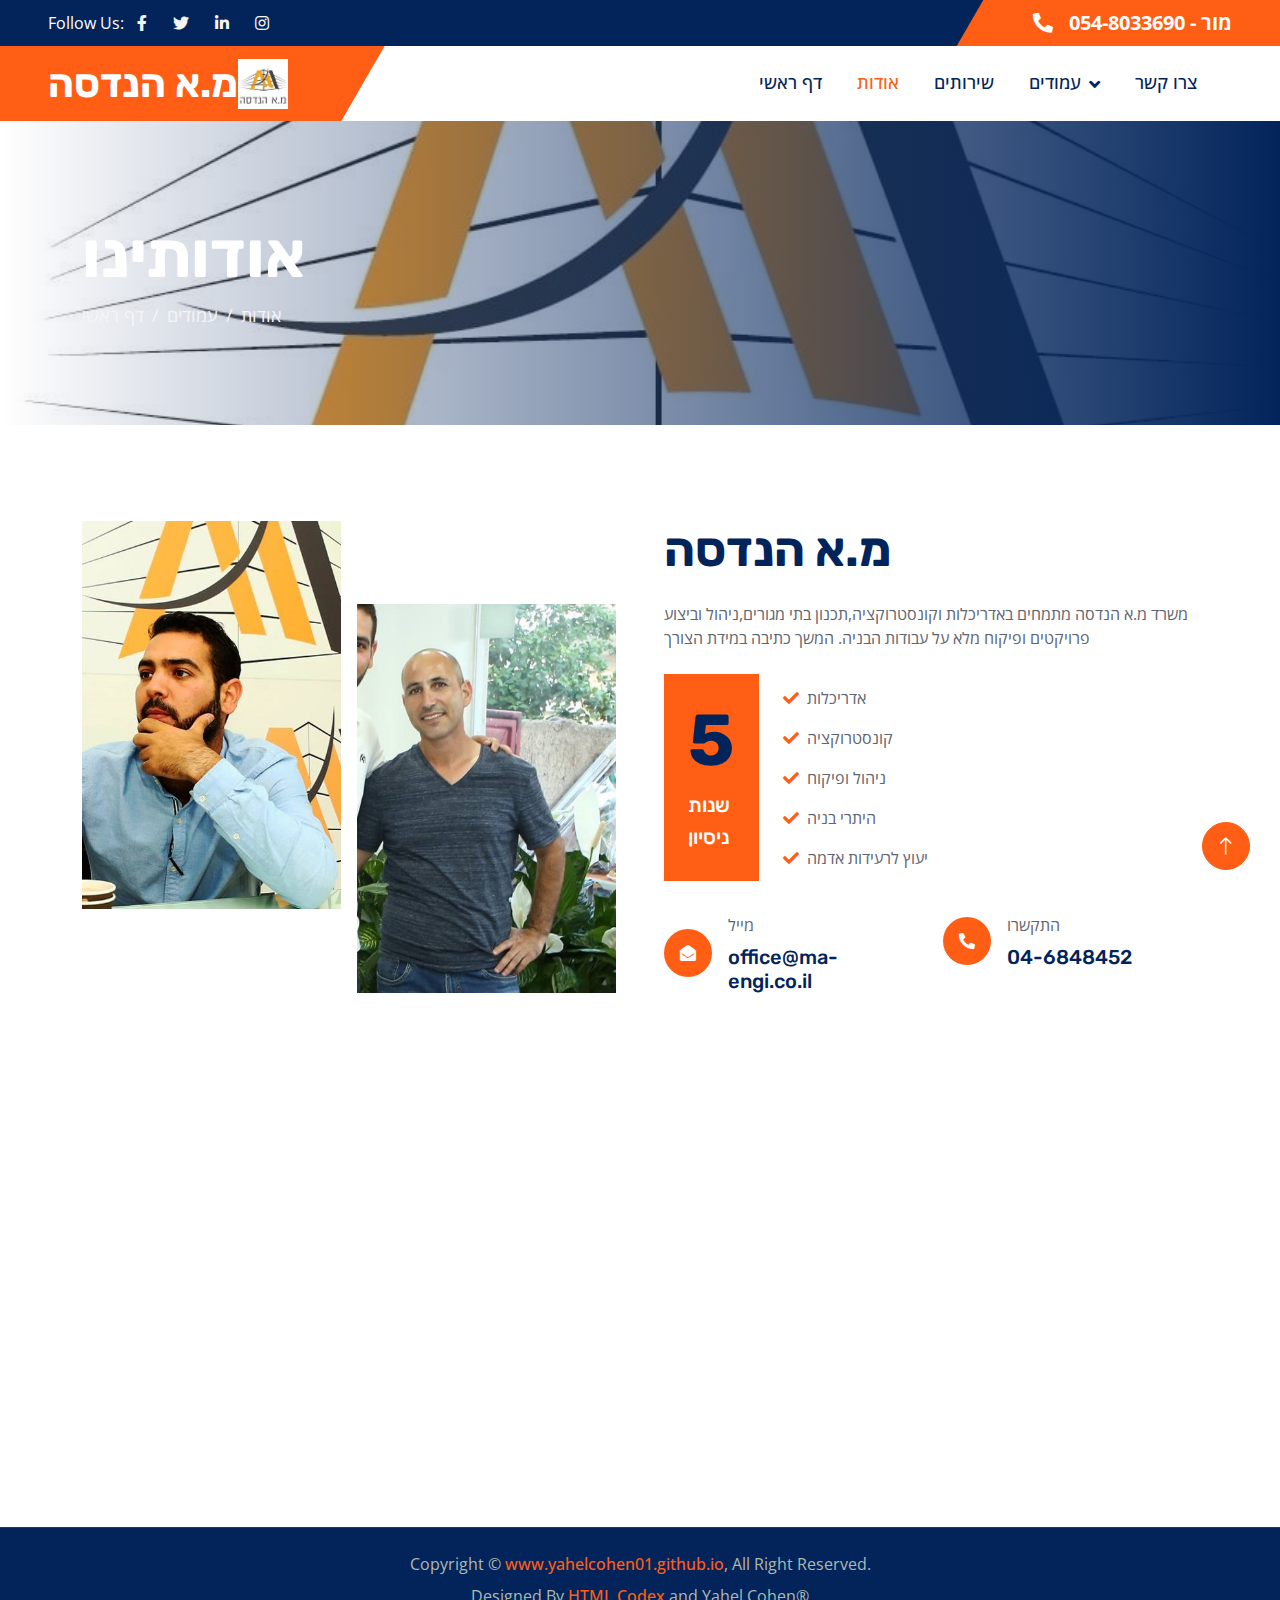
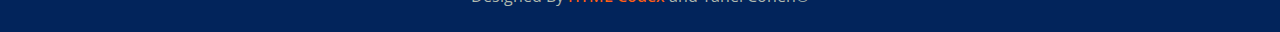
==== commit 2145de79: "updating style.css and general things" ====
--- a/about.html
+++ b/about.html
@@ -37,6 +37,8 @@
         <div class="spinner-border text-primary" role="status" style="width: 3rem; height: 3rem;"></div>
     </div>
     <!-- Spinner End -->
+
+
     <!-- Topbar Start -->
     <div class="container-fluid bg-dark px-0">
         <div class="row g-0 d-none d-lg-flex">
@@ -58,6 +60,8 @@
         </div>
     </div>
     <!-- Topbar End -->
+
+
     <!-- Navbar Start -->
     <nav class="navbar navbar-expand-lg bg-white navbar-light sticky-top py-0 pe-5">
         <a href="index.html" class="navbar-brand ps-5 me-0">
@@ -91,7 +95,7 @@
     <!-- Page Header Start -->
     <div class="container-fluid page-header py-5 mb-5 wow fadeIn" data-wow-delay="0.1s">
         <div class="container py-5">
-            <h1 class="display-3 text-white animated slideInRight">אודותינו</h1>
+            <h1 class="display-3 text-white animated slideInLeft">אודותינו</h1>
             <nav aria-label="breadcrumb">
                 <ol class="breadcrumb animated slideInRight mb-0">
                     <li class="breadcrumb-item"><a href="#">דף ראשי</a></li>
@@ -163,6 +167,8 @@
         </div>
     </div>
     <!-- About End -->
+
+
     <!-- Footer Start -->
     <div class="container-fluid bg-dark footer mt-5 py-5 wow fadeIn" data-wow-delay="0.1s">
         <div class="container py-5">
@@ -183,7 +189,6 @@
                     <h5 class="text-white mb-4">לינקים מהירים</h5>
                     <a class="btn btn-link" href="">אודות</a>
                     <a class="btn btn-link" href="">צרו קשר</a>
-                    <!--<a class="btn btn-link" href="">Our Services</a>-->
                     <a class="btn btn-link" href="">תקנון האתר</a>
                     <a class="btn btn-link" href="">עזרה</a>
                 </div>
@@ -198,6 +203,8 @@
         </div>
     </div>
     <!-- Footer End -->
+
+
     <!-- Copyright Start -->
     <div class="container-fluid copyright bg-dark py-4">
         <div class="container text-center">
@@ -207,6 +214,8 @@
         </div>
     </div>
     <!-- Copyright End -->
+
+
     <!-- Back to Top -->
     <a href="#" class="btn btn-lg btn-primary btn-lg-square rounded-circle back-to-top"><i class="bi bi-arrow-up"></i></a>
 
--- a/css/style.css
+++ b/css/style.css
@@ -47,11 +47,11 @@
     z-index: 99999;
 }
 
-#spinner.show {
-    transition: opacity .5s ease-out, visibility 0s linear 0s;
-    visibility: visible;
-    opacity: 1;
-}
+    #spinner.show {
+        transition: opacity .5s ease-out, visibility 0s linear 0s;
+        visibility: visible;
+        opacity: 1;
+    }
 
 
 /*** Button ***/
@@ -96,16 +96,16 @@
     background: var(--primary);
 }
 
-.topbar-right::before {
-    position: absolute;
-    content: "";
-    width: 30px;
-    height: 100%;
-    top: 0;
-    left: -15px;
-    transform: skewX(-30deg);
-    background-color: var(--primary);
-}
+    .topbar-right::before {
+        position: absolute;
+        content: "";
+        width: 30px;
+        height: 100%;
+        top: 0;
+        left: -15px;
+        transform: skewX(-30deg);
+        background-color: var(--primary);
+    }
 
 
 /*** Navbar ***/
@@ -123,16 +123,16 @@
     background: var(--primary);
 }
 
-.navbar .navbar-brand::after {
-    position: absolute;
-    content: "";
-    width: 50px;
-    height: 100%;
-    top: 0;
-    right: -25px;
-    transform: skewX(-30deg);
-    background-color: var(--primary);
-}
+    .navbar .navbar-brand::after {
+        position: absolute;
+        content: "";
+        width: 50px;
+        height: 100%;
+        top: 0;
+        right: -25px;
+        transform: skewX(-30deg);
+        background-color: var(--primary);
+    }
 
 .navbar .navbar-nav .nav-link {
     margin-right: 35px;
@@ -143,10 +143,10 @@
     outline: none;
 }
 
-.navbar .navbar-nav .nav-link:hover,
-.navbar .navbar-nav .nav-link.active {
-    color: var(--primary);
-}
+    .navbar .navbar-nav .nav-link:hover,
+    .navbar .navbar-nav .nav-link.active {
+        color: var(--primary);
+    }
 
 .navbar .dropdown-toggle::after {
     border: none;
@@ -158,7 +158,7 @@
 }
 
 @media (max-width: 991.98px) {
-    .navbar .navbar-nav .nav-link  {
+    .navbar .navbar-nav .nav-link {
         margin-right: 0;
         padding: 10px 0;
     }
@@ -196,7 +196,7 @@
     bottom: 0;
     display: flex;
     align-items: center;
-    background: linear-gradient(to right, rgba(2, 36, 91, 1) 0%, rgba(2, 36, 91, 0) 100%);
+    background: linear-gradient(to left, rgba(2, 36, 91, 1) 0%, rgba(2, 36, 91, 0) 100%);
     z-index: 1;
 }
 
@@ -219,29 +219,29 @@
         position: relative;
         min-height: 450px;
     }
-    
-    #header-carousel .carousel-item img {
-        position: absolute;
-        width: 100%;
-        height: 100%;
-        object-fit: cover;
-    }
+
+        #header-carousel .carousel-item img {
+            position: absolute;
+            width: 100%;
+            height: 100%;
+            object-fit: cover;
+        }
 }
 
 .page-header {
-    background: linear-gradient(to right, rgba(2, 36, 91, 1) 0%, rgba(2, 36, 91, 0) 100%), url(../img/m&a_background.jpg) center center no-repeat;
+    background: linear-gradient(to left, rgba(2, 36, 91, 1) 0%, rgba(2, 36, 91, 0) 100%), url(../img/m&a_background.jpg) center center no-repeat;
     background-size: cover;
 }
 
-.page-header .breadcrumb-item+.breadcrumb-item::before {
-    color: var(--light);
-}
-
-.page-header .breadcrumb-item,
-.page-header .breadcrumb-item a {
-    font-size: 18px;
-    color: var(--light);
-}
+    .page-header .breadcrumb-item + .breadcrumb-item::before {
+        color: var(--light);
+    }
+
+    .page-header .breadcrumb-item,
+    .page-header .breadcrumb-item a {
+        font-size: 18px;
+        color: var(--light);
+    }
 
 
 /*** Facts ***/
@@ -251,9 +251,9 @@
     background: var(--dark);
 }
 
-.facts .border {
-    border-color: rgba(255, 255, 255, .1) !important;
-}
+    .facts .border {
+        border-color: rgba(255, 255, 255, .1) !important;
+    }
 
 
 /*** Features ***/
@@ -368,105 +368,105 @@
     box-shadow: 0 0 45px rgba(0, 0, 0, .07);
 }
 
-.service-item .service-img {
-    position: absolute;
-    padding: 12px;
-    width: 130px;
-    height: 130px;
-    top: -65px;
-    left: 50%;
-    transform: translateX(-50%);
-    background: #FFFFFF;
-    box-shadow: 0 0 45px rgba(0, 0, 0, .09);
-    z-index: 2;
-}
-
-.service-item .service-detail {
-    position: absolute;
-    width: 100%;
-    height: 100%;
-    top: 0;
-    left: 0;
-    overflow: hidden;
-    z-index: 1;
-}
-
-.service-item .service-title {
-    position: absolute;
-    padding: 65px 30px 25px 30px;
-    width: 100%;
-    height: 100%;
-    top: 0;
-    left: 0;
-    display: flex;
-    flex-direction: column;
-    align-items: center;
-    justify-content: center;
-    text-align: center;
-    background: #FFFFFF;
-    transition: .5s;
-}
-
-.service-item:hover .service-title {
-    top: -100%;
-}
-
-.service-item .service-text {
-    position: absolute;
-    overflow: hidden;
-    padding: 65px 30px 25px 30px;
-    width: 100%;
-    height: 100%;
-    top: 100%;
-    left: 0;
-    display: flex;
-    align-items: center;
-    text-align: center;
-    background: rgba(2, 36, 91, .7);
-    transition: .5s;
-}
-
-.service-item:hover .service-text {
-    top: 0;
-}
-
-.service-item .service-text::before {
-    position: absolute;
-    content: "";
-    width: 100%;
-    height: 100px;
-    top: -100%;
-    left: 0;
-    transform: skewY(-12deg);
-    background: #FFFFFF;
-    transition: .5s;
-}
-
-.service-item:hover .service-text::before {
-    top: -55px;
-}
-
-.service-item .btn {
-    position: absolute;
-    width: 130px;
-    height: 50px;
-    left: 50%;
-    bottom: -25px;
-    transform: translateX(-50%);
-    display: flex;
-    align-items: center;
-    justify-content: center;
-    color: var(--secondary);
-    background: #FFFFFF;
-    border: none;
-    box-shadow: 0 0 45px rgba(0, 0, 0, .09);
-    z-index: 2;
-}
-
-.service-item .btn:hover {
-    color: #FFFFFF;
-    background: var(--primary);
-}
+    .service-item .service-img {
+        position: absolute;
+        padding: 12px;
+        width: 130px;
+        height: 130px;
+        top: -65px;
+        left: 50%;
+        transform: translateX(-50%);
+        background: #FFFFFF;
+        box-shadow: 0 0 45px rgba(0, 0, 0, .09);
+        z-index: 2;
+    }
+
+    .service-item .service-detail {
+        position: absolute;
+        width: 100%;
+        height: 100%;
+        top: 0;
+        left: 0;
+        overflow: hidden;
+        z-index: 1;
+    }
+
+    .service-item .service-title {
+        position: absolute;
+        padding: 65px 30px 25px 30px;
+        width: 100%;
+        height: 100%;
+        top: 0;
+        left: 0;
+        display: flex;
+        flex-direction: column;
+        align-items: center;
+        justify-content: center;
+        text-align: center;
+        background: #FFFFFF;
+        transition: .5s;
+    }
+
+    .service-item:hover .service-title {
+        top: -100%;
+    }
+
+    .service-item .service-text {
+        position: absolute;
+        overflow: hidden;
+        padding: 65px 30px 25px 30px;
+        width: 100%;
+        height: 100%;
+        top: 100%;
+        left: 0;
+        display: flex;
+        align-items: center;
+        text-align: center;
+        background: rgba(2, 36, 91, .7);
+        transition: .5s;
+    }
+
+    .service-item:hover .service-text {
+        top: 0;
+    }
+
+    .service-item .service-text::before {
+        position: absolute;
+        content: "";
+        width: 100%;
+        height: 100px;
+        top: -100%;
+        left: 0;
+        transform: skewY(-12deg);
+        background: #FFFFFF;
+        transition: .5s;
+    }
+
+    .service-item:hover .service-text::before {
+        top: -55px;
+    }
+
+    .service-item .btn {
+        position: absolute;
+        width: 130px;
+        height: 50px;
+        left: 50%;
+        bottom: -25px;
+        transform: translateX(-50%);
+        display: flex;
+        align-items: center;
+        justify-content: center;
+        color: var(--secondary);
+        background: #FFFFFF;
+        border: none;
+        box-shadow: 0 0 45px rgba(0, 0, 0, .09);
+        z-index: 2;
+    }
+
+        .service-item .btn:hover {
+            color: #FFFFFF;
+            background: var(--primary);
+        }
 
 
 /*** Project ***/
@@ -480,46 +480,46 @@
     display: block;
 }
 
-.project-item img {
-    transition: .5s;
-}
-
-.project-item:hover img,
-.project-carousel .owl-item.center img {
-    margin-top: -60px;
-}
-
-.project-item .project-title {
-    position: absolute;
-    padding: 0 15px;
-    width: 100%;
-    height: 80px;
-    bottom: -110px;
-    left: 0;
-    display: flex;
-    align-items: center;
-    justify-content: center;
-    text-align: center;
-    background: var(--dark);
-    transition: .5s;
-}
-
-.project-item:hover .project-title,
-.project-carousel .owl-item.center .project-title  {
-    bottom: -60px;
-}
-
-.project-item .project-title::before {
-    position: absolute;
-    content: "";
-    width: 100%;
-    height: 30px;
-    top: -15px;
-    left: 0;
-    transform: skewY(-5deg);
-    background: var(--dark);
-    transition: .5s;
-}
+    .project-item img {
+        transition: .5s;
+    }
+
+    .project-item:hover img,
+    .project-carousel .owl-item.center img {
+        margin-top: -60px;
+    }
+
+    .project-item .project-title {
+        position: absolute;
+        padding: 0 15px;
+        width: 100%;
+        height: 80px;
+        bottom: -110px;
+        left: 0;
+        display: flex;
+        align-items: center;
+        justify-content: center;
+        text-align: center;
+        background: var(--dark);
+        transition: .5s;
+    }
+
+    .project-item:hover .project-title,
+    .project-carousel .owl-item.center .project-title {
+        bottom: -60px;
+    }
+
+    .project-item .project-title::before {
+        position: absolute;
+        content: "";
+        width: 100%;
+        height: 30px;
+        top: -15px;
+        left: 0;
+        transform: skewY(-5deg);
+        background: var(--dark);
+        transition: .5s;
+    }
 
 .project-carousel .owl-nav {
     position: absolute;
@@ -636,10 +636,10 @@
     transition: .5s;
 }
 
-.testimonial-carousel .owl-nav .owl-prev:hover,
-.testimonial-carousel .owl-nav .owl-next:hover {
-    color: var(--dark);
-}
+    .testimonial-carousel .owl-nav .owl-prev:hover,
+    .testimonial-carousel .owl-nav .owl-next:hover {
+        color: var(--dark);
+    }
 
 .testimonial-carousel .testimonial-img img {
     width: 100px;
@@ -670,32 +670,32 @@
     color: #B0B9AE;
 }
 
-.footer .btn.btn-link {
-    display: block;
-    margin-bottom: 5px;
-    padding: 0;
-    text-align: left;
-    color: #B0B9AE;
-    font-weight: normal;
-    text-transform: capitalize;
-    transition: .3s;
-}
-
-.footer .btn.btn-link::before {
-    position: relative;
-    content: "\f105";
-    font-family: "Font Awesome 5 Free";
-    font-weight: 900;
-    margin-right: 10px;
-}
-
-.footer .btn.btn-link:hover {
-    color: var(--light);
-    letter-spacing: 1px;
-    box-shadow: none;
-}
+    .footer .btn.btn-link {
+        display: block;
+        margin-bottom: 5px;
+        padding: 0;
+        text-align: left;
+        color: #B0B9AE;
+        font-weight: normal;
+        text-transform: capitalize;
+        transition: .3s;
+    }
+
+        .footer .btn.btn-link::before {
+            position: relative;
+            content: "\f105";
+            font-family: "Font Awesome 5 Free";
+            font-weight: 900;
+            margin-right: 10px;
+        }
+
+        .footer .btn.btn-link:hover {
+            color: var(--light);
+            letter-spacing: 1px;
+            box-shadow: none;
+        }
 
 .copyright {
     color: #B0B9AE;
     border-top: 1px solid rgba(255, 255, 255, .1);
-}+}
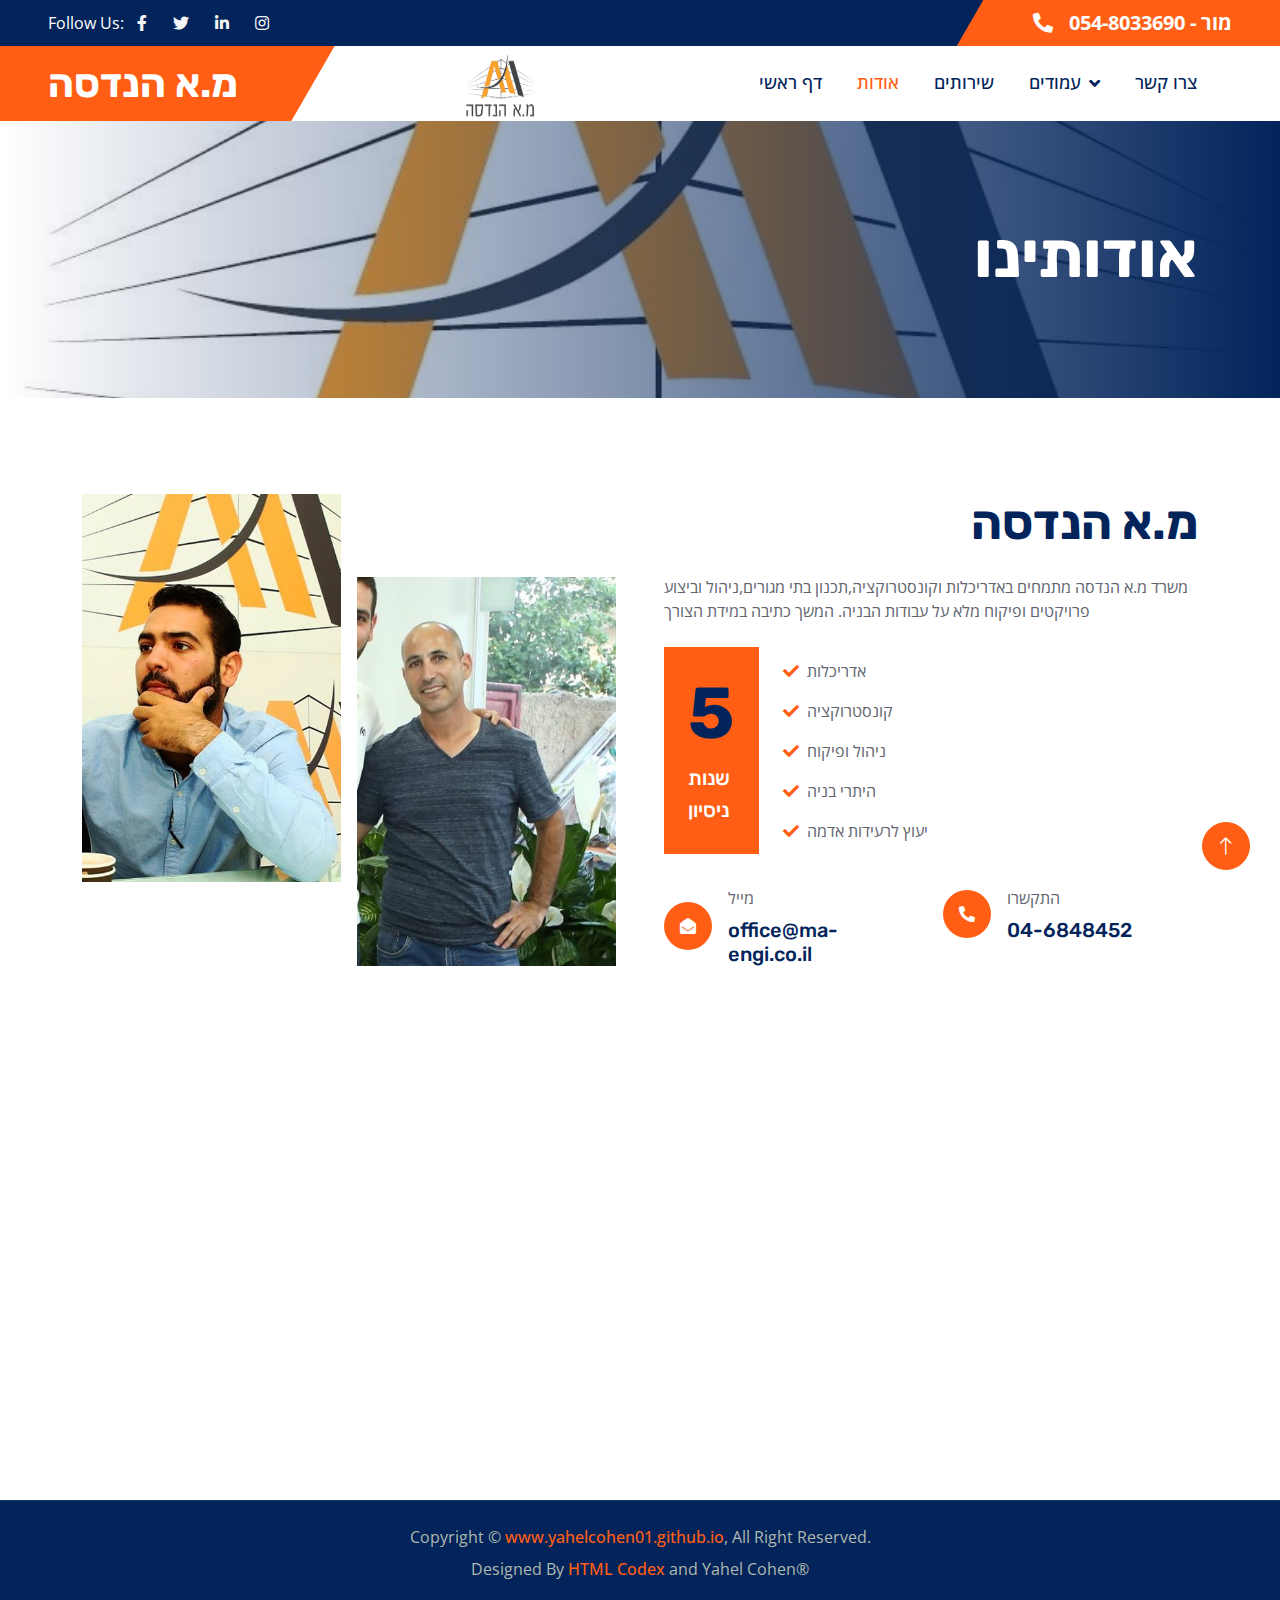
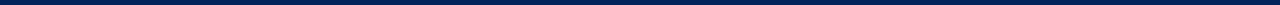
==== commit 3f70a3c4: "update style of header and navigation bar at all pages in style.css and .html navbar and page header" ====
--- a/about.html
+++ b/about.html
@@ -66,13 +66,17 @@
     <nav class="navbar navbar-expand-lg bg-white navbar-light sticky-top py-0 pe-5">
         <a href="index.html" class="navbar-brand ps-5 me-0">
             <h1 class="text-white m-0">מ.א הנדסה</h1>
-            <div style="text-align: left;"><img src="img/m&a.jpg" lenght="50" width="50" alt="" /></div>
+            <div style="text-align: left;">
+                <!--if he wants the icon tobe near the company name
+                <img src="img/m&a.jpg" lenght="50" width="50" alt="" />-->
+            </div>
         </a>
         <button type="button" class="navbar-toggler me-0" data-bs-toggle="collapse" data-bs-target="#navbarCollapse">
             <span class="navbar-toggler-icon"></span>
         </button>
         <div class="collapse navbar-collapse" id="navbarCollapse">
             <div class="navbar-nav ms-auto p-4 p-lg-0">
+                <img src="img/m&a_background.jpg" alt="" style="width: 70px; height: 70px; margin-right: 14rem;" />
                 <a href="index.html" class="nav-item nav-link">דף ראשי</a>
                 <a href="about.html" class="nav-item nav-link active">אודות</a>
                 <a href="service.html" class="nav-item nav-link">שירותים</a>
@@ -95,14 +99,16 @@
     <!-- Page Header Start -->
     <div class="container-fluid page-header py-5 mb-5 wow fadeIn" data-wow-delay="0.1s">
         <div class="container py-5">
+            <style> h1{text-align: right;}</style>
             <h1 class="display-3 text-white animated slideInLeft">אודותינו</h1>
-            <nav aria-label="breadcrumb">
-                <ol class="breadcrumb animated slideInRight mb-0">
+            <!-- navigation status
+                <nav aria-label="breadcrumb">
+                <ol class="breadcrumb animated slideInRight mb-0" style="text-align: right;">
                     <li class="breadcrumb-item"><a href="#">דף ראשי</a></li>
                     <li class="breadcrumb-item"><a href="#">עמודים</a></li>
                     <li class="breadcrumb-item active" aria-current="page">אודות</li>
                 </ol>
-            </nav>
+            </nav>-->
         </div>
     </div>
     <!-- Page Header End -->
--- a/css/style.css
+++ b/css/style.css
@@ -112,6 +112,7 @@
 .navbar.sticky-top {
     top: -100px;
     transition: .5s;
+    
 }
 
 .navbar .navbar-brand {
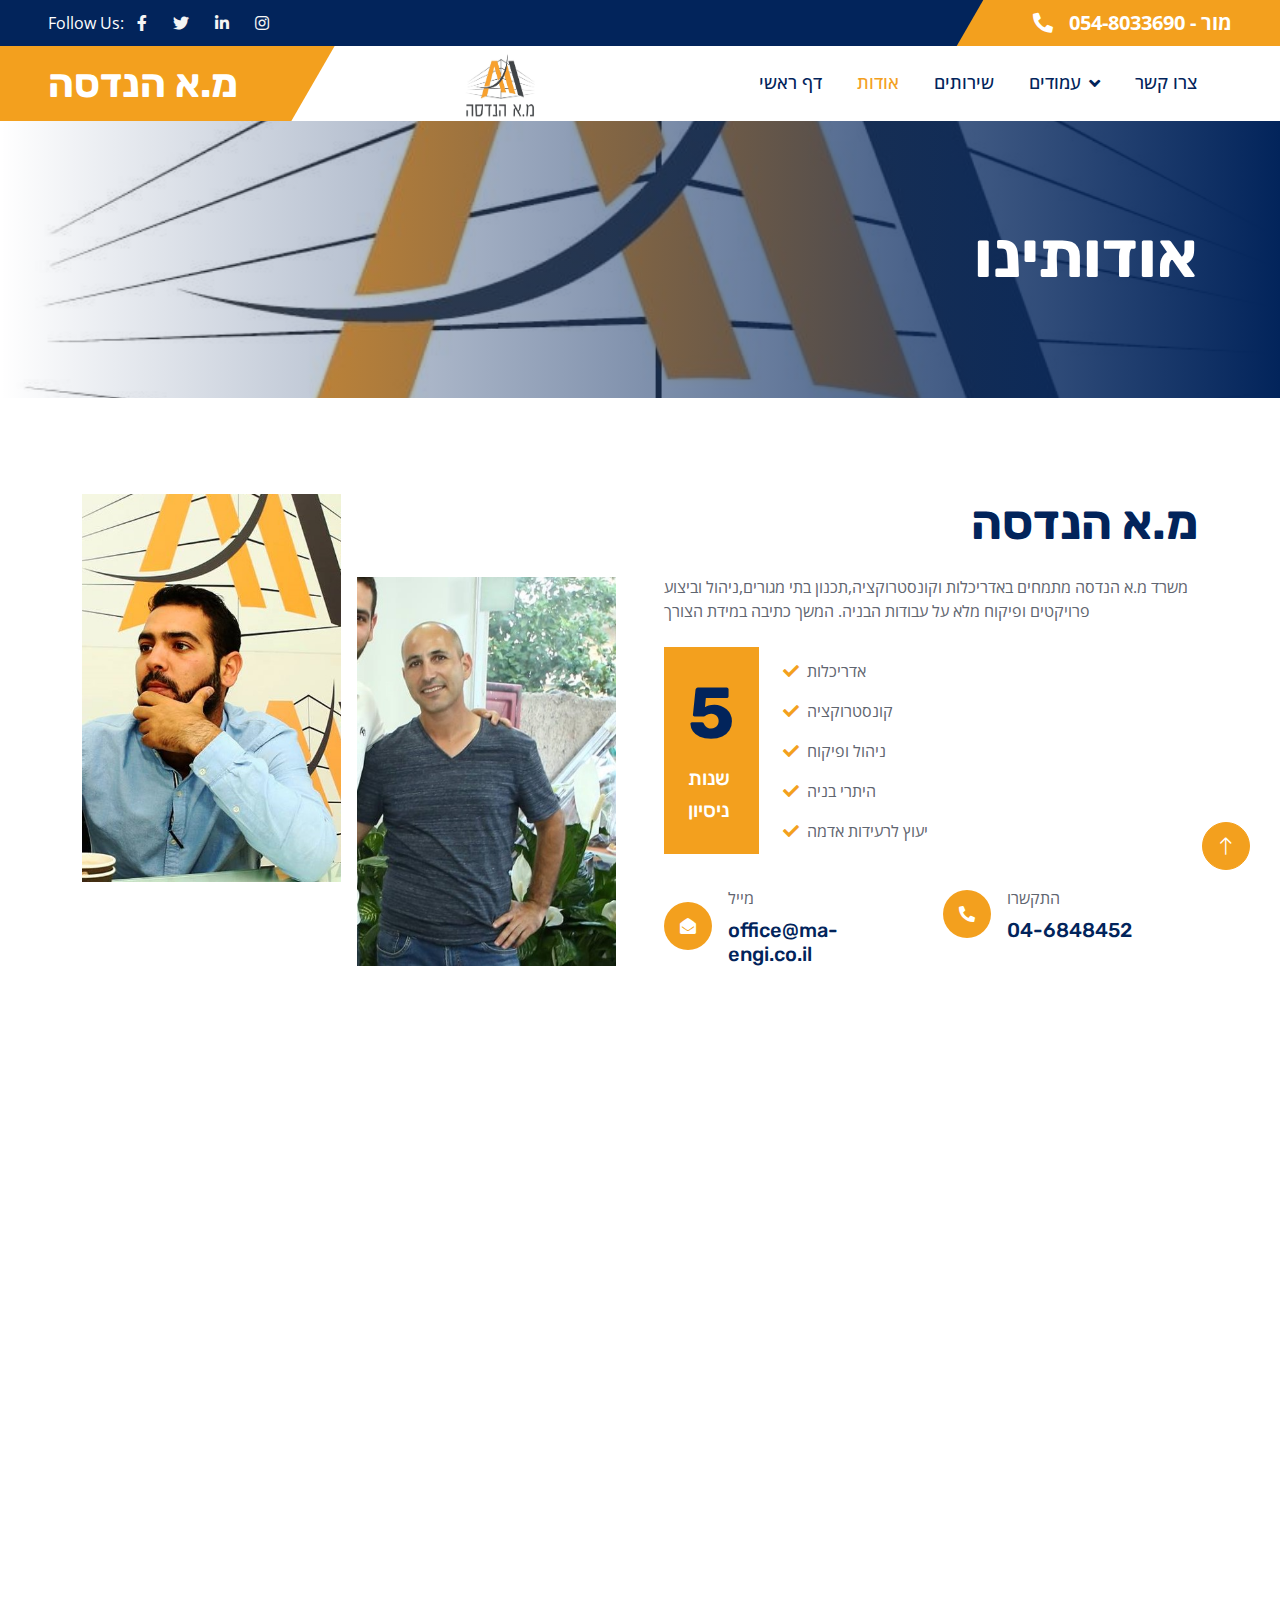
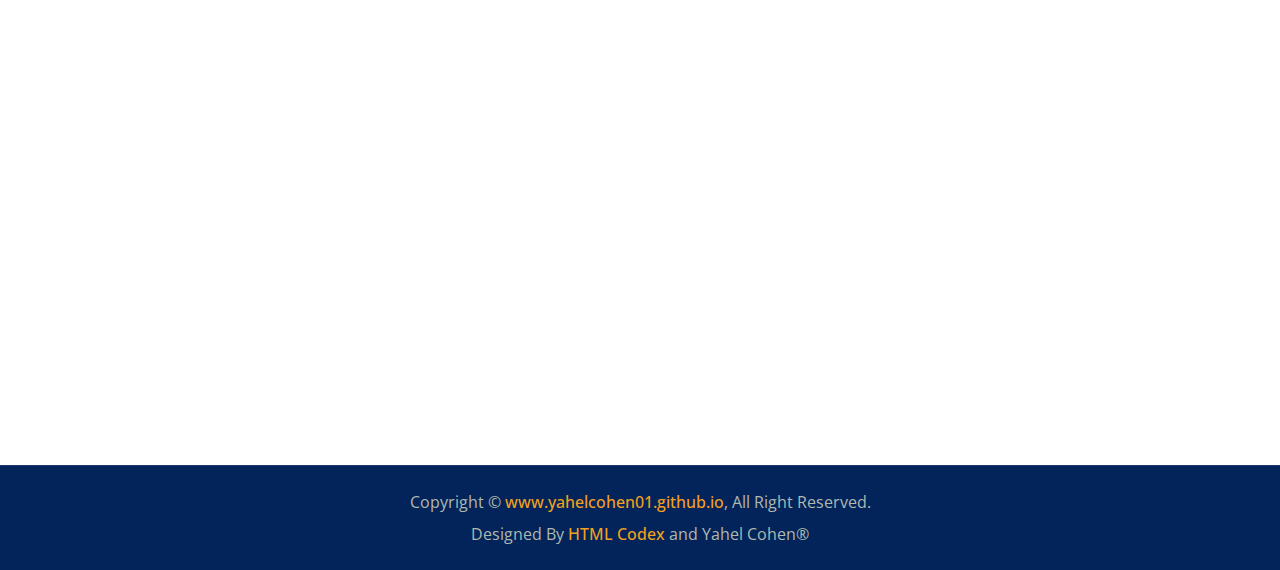
==== commit 6eac67d2: "updated some pages and added pics" ====
--- a/about.html
+++ b/about.html
@@ -96,10 +96,15 @@
     </nav>
     <!-- Navbar End -->
 
+
     <!-- Page Header Start -->
     <div class="container-fluid page-header py-5 mb-5 wow fadeIn" data-wow-delay="0.1s">
         <div class="container py-5">
-            <style> h1{text-align: right;}</style>
+            <style>
+                h1 {
+                    text-align: right;
+                }
+            </style>
             <h1 class="display-3 text-white animated slideInLeft">אודותינו</h1>
             <!-- navigation status
                 <nav aria-label="breadcrumb">
@@ -113,6 +118,7 @@
     </div>
     <!-- Page Header End -->
 
+
     <!-- About Start -->
     <div class="container-xxl py-5">
         <div class="container">
@@ -166,6 +172,72 @@
                                     <h5 class="mb-0">04-6848452</h5>
                                 </div>
                             </div>
+                        </div>
+                    </div>
+                </div>
+            </div>
+        </div>
+    </div>
+    <!-- About End -->
+
+
+    <!-- About Start -->
+    <div class="container-xxl py-5">
+        <div class="container">
+            <div class="row g-5 align-items-center">
+                <div class="col-lg-6 wow fadeInUp" data-wow-delay="0.5s">
+                    <div class="h-100">
+                        <h1 class="display-6 mb-5">מ.א הנדסה</h1>
+                        <div class="row g-4 mb-4">
+                            <div class="col-sm-6">
+                                <div class="d-flex align-items-center">
+                                    <img class="flex-shrink-0 me-3" src="img/icon/icon-07-primary.png" alt="">
+                                    <h5 class="mb-0">מומחים בתחום</h5>
+                                </div>
+                            </div>
+                            <div class="col-sm-6">
+                                <div class="d-flex align-items-center">
+                                    <img class="flex-shrink-0 me-3" src="img/icon/icon-09-primary.png" alt="">
+                                    <h5 class="mb-0">איכות לפני הכל</h5>
+                                </div>
+                            </div>
+                        </div>
+                        <p class="mb-4"style="text-align:right;">תוכן כלשהו</p>
+                        <div class="border-top mt-4 pt-4">
+                            <div class="row">
+                                <div class="col-sm-6">
+                                    <div class="d-flex align-items-center">
+                                        <div class="btn-lg-square bg-primary rounded-circle me-3">
+                                            <i class="fa fa-phone-alt text-white"></i>
+                                        </div>
+                                        <h5 class="mb-0">04-6848452</h5>
+                                    </div>
+                                </div>
+                                <div class="col-sm-6">
+                                    <div class="d-flex align-items-center">
+                                        <div class="btn-lg-square bg-primary rounded-circle me-3">
+                                            <i class="fa fa-envelope text-white"></i>
+                                        </div>
+                                        <h5 class="mb-0">office@ma-engi.co.il</h5>
+                                    </div>
+                                </div>
+                            </div>
+                        </div>
+                    </div>
+                </div>
+                <div class="col-lg-6">
+                    <div class="row g-3">
+                        <div class="col-6 text-end">
+                            <img class="img-fluid w-75 wow zoomIn" data-wow-delay="0.1s" src="img/m&a.jpg" style="margin-top: 25%;">
+                        </div>
+                        <div class="col-6 text-start">
+                            <img class="img-fluid w-100 wow zoomIn" data-wow-delay="0.3s" src="img/m&a.jpg">
+                        </div>
+                        <div class="col-6 text-end">
+                            <img class="img-fluid w-50 wow zoomIn" data-wow-delay="0.5s" src="img/m&a.jpg">
+                        </div>
+                        <div class="col-6 text-start">
+                            <img class="img-fluid w-75 wow zoomIn" data-wow-delay="0.7s" src="img/m&a.jpg">
                         </div>
                     </div>
                 </div>
